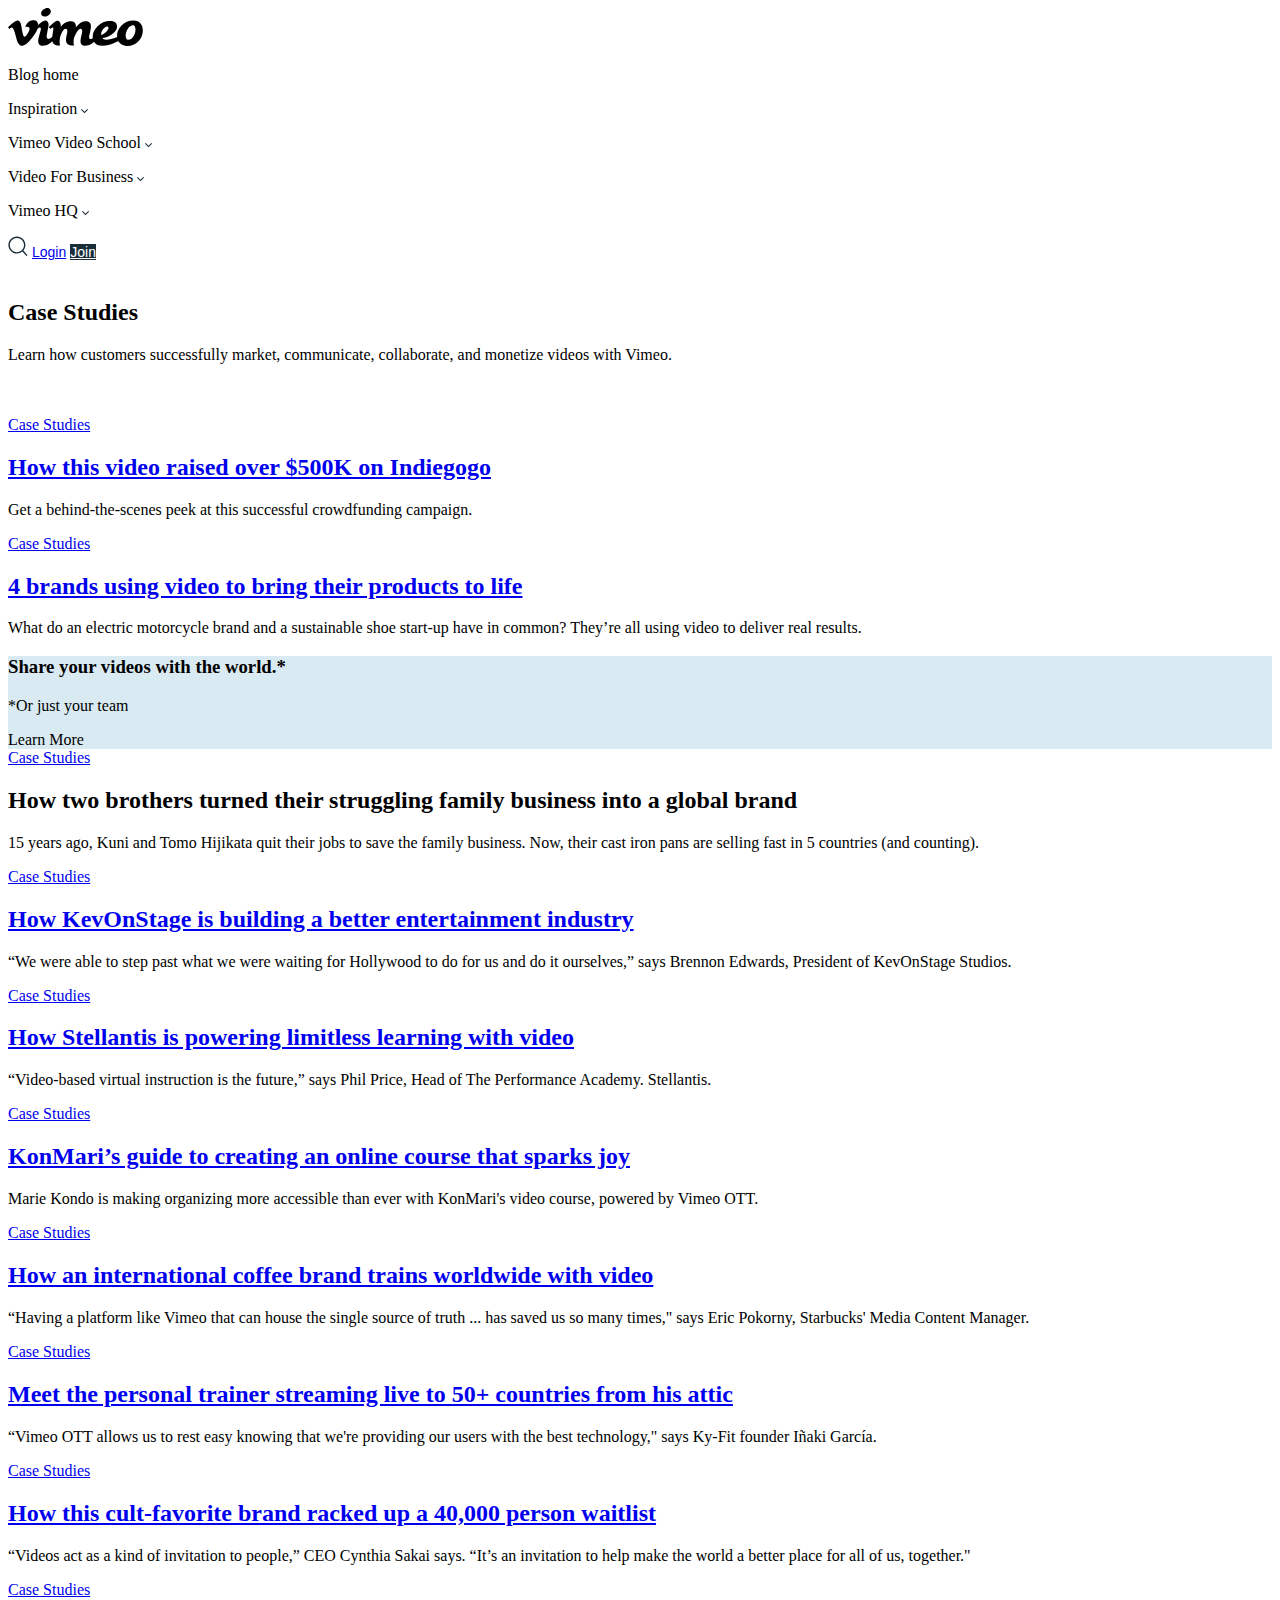
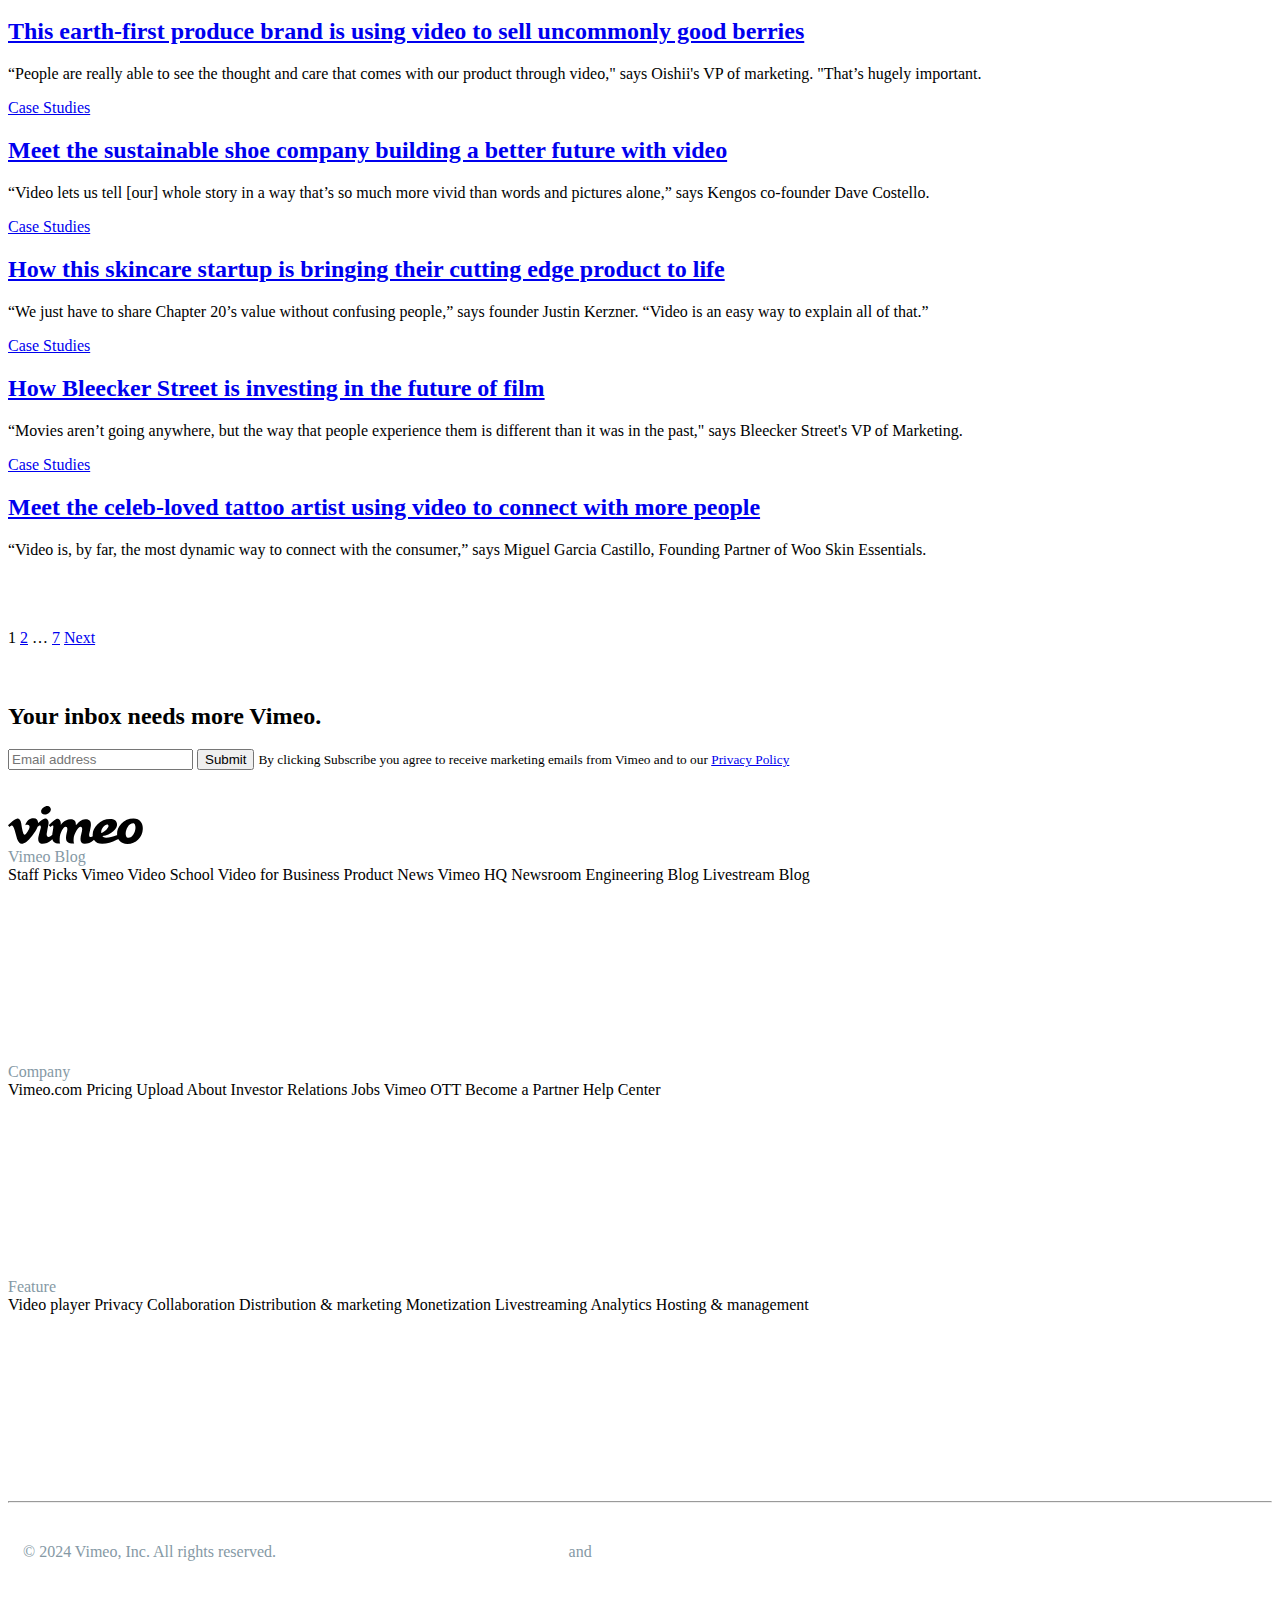
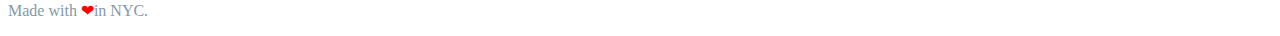
==== Aniket/Anitket.html @ 044cdc66 "Aniket Setuo" ====
<!DOCTYPE html>
<html lang="en">
<head>
    <meta charset="UTF-8">
    <meta name="viewport" content="width=device-width, initial-scale=1.0">
    <title>Vimeo customer-stories</title>
    <link rel="stylesheet" href="style.css">
</head>
<body>
    <header>
        <div class="vimeo-wordmark">
            <svg  fill="none" xmlns="http://www.w3.org/2000/svg" height="38" viewBox="0 0 110 31">
                <path fill-rule="evenodd" clip-rule="evenodd" d="M89.05 23.77c-.025-.221-.043-.446-.055-.675-.186-3.105.955-5.957 3.426-8.556 2.65-2.888 5.982-4.332 9.998-4.332 2.576 0 4.528.85 5.855 2.546 1.253 1.553 1.823 3.556 1.713 6.01-.149 3.32-1.4 6.191-3.757 8.61C103.873 29.79 100.944 31 97.446 31c-2.909 0-5.119-.92-6.629-2.762-.3403-.4227-.635-.8803-.879-1.365-.395.241-.81.482-1.245.723-3.904 2.203-7.864 3.303-11.878 3.303-2.983 0-5.12-.977-6.409-2.927-.0941-.1369-.1835-.277-.268-.42-.039.034-.078.069-.118.102-2.468 2.096-4.935 3.143-7.401 3.143-2.396 0-3.555-1.3-3.481-3.902.035-1.157.266-2.546.689-4.172.423-1.626.654-2.891.691-3.794.037-1.373-.387-2.06-1.275-2.06-.96 0-2.105 1.121-3.436 3.362-1.404 2.35-2.163 4.628-2.273 6.832-.074 1.557.08 2.75.465 3.58-2.57.073-4.37-.343-5.397-1.247-.92-.795-1.342-2.114-1.267-3.958.035-1.157.216-2.314.542-3.471.325-1.157.505-2.187.543-3.092.074-1.338-.425-2.007-1.494-2.007-.923 0-1.92 1.032-2.988 3.092-1.069 2.06-1.66 4.213-1.77 6.454-.074 2.025.059 3.434.396 4.23-2.528.072-4.323-.45-5.386-1.57-.485-.515-.825-1.178-1.02-1.99-.206.193-.419.383-.636.57-2.469 2.096-4.936 3.143-7.403 3.143-1.142 0-2.017-.361-2.624-1.084-.607-.722-.893-1.66-.856-2.818.036-1.191.413-3.034 1.132-5.528.718-2.492 1.078-3.83 1.078-4.01 0-.939-.333-1.41-.994-1.41-.209 0-.777.338-1.705 1.01-.7 2.055-2.226 4.567-4.577 7.538-3.345 4.269-6.175 6.404-8.49 6.404-1.434 0-2.648-1.3-3.639-3.9l-1.986-7.151c-.736-2.6-1.525-3.9-2.37-3.9-.184 0-.828.38-1.93 1.138L0 15.62c1.2047-1.0388 2.40141-2.0868 3.59-3.144 1.62-1.374 2.835-2.097 3.646-2.17 1.914-.18 3.093 1.105 3.535 3.856.478 2.968.809 4.815.995 5.537.552 2.463 1.159 3.693 1.823 3.693.514 0 1.288-.799 2.32-2.396 1.03-1.598 1.581-2.813 1.656-3.648.147-1.38-.405-2.07-1.657-2.07-.589 0-1.196.133-1.82.396 1.208-3.89 3.519-5.778 6.928-5.67 2.277.065 3.47 1.377 3.578 3.936l1.646-1.464c1.584-1.374 2.762-2.097 3.538-2.17 1.214-.107 2.106.243 2.678 1.054.57.811.781 1.864.636 3.16-.48 2.198-.996 4.99-1.548 8.374-.037 1.55.534 2.324 1.713 2.324.514 0 1.435-.534 2.762-1.606l.048-.039c.085-.755.221-1.652.41-2.691.303-1.677.472-2.983.508-3.921.072-.648-.094-.973-.497-.973-.222 0-.848.366-1.88 1.096l-1.325-1.464c.184-.143 1.343-1.192 3.48-3.144 1.547-1.409 2.596-2.132 3.148-2.168.958-.073 1.732.315 2.32 1.165.59.85.885 1.835.885 2.955 0 .362-.037.705-.11 1.03.5359-.8134 1.1874-1.5444 1.934-2.17 1.694-1.445 3.591-2.26 5.69-2.44 1.805-.144 3.093.271 3.868 1.247.625.796.918 1.936.883 3.417.258-.215.534-.451.83-.705.846-.976 1.674-1.753 2.485-2.331 1.362-.976 2.781-1.518 4.253-1.628 1.768-.144 3.038.27 3.812 1.243.662.792.957 1.927.885 3.402-.038 1.01-.286 2.477-.746 4.404-.462 1.928-.691 3.034-.691 3.322-.037.758.037 1.28.221 1.568.184.288.625.43 1.325.43.315 0 .78-.199 1.398-.598-.0588-.4709-.0829-.9455-.072-1.42.035-2.928 1.362-5.71 3.978-8.35 2.872-2.891 6.26-4.338 10.164-4.338 3.61 0 5.524 1.443 5.746 4.328.147 1.838-.885 3.732-3.094 5.68-2.358 2.128-5.324 3.48-8.895 4.057.662.901 1.656 1.352 2.983 1.352 2.651 0 5.543-.661 8.675-1.986l.412-.174v.002Zm14.944-5.788c.037-.995-.1-1.908-.41-2.737-.311-.83-.759-1.245-1.34-1.245-1.862 0-3.394 1.015-4.596 3.042-1.024 1.66-1.571 3.429-1.643 5.308-.037.923.128 1.734.492 2.434.4.811.966 1.216 1.697 1.216 1.64 0 3.047-.976 4.214-2.93.985-1.623 1.513-3.318 1.586-5.088ZM81.998 16.41c.034-.939-.347-1.41-1.145-1.41-1.042 0-2.099.723-3.174 2.168-1.075 1.446-1.63 2.83-1.664 4.152-.02 0-.02.227 0 .68 1.6731-.6089 3.1854-1.5911 4.422-2.872 1.005-1.114 1.526-2.021 1.561-2.718ZM34.997 2.822c-.038.941-.5 1.845-1.389 2.71C32.61 6.512 31.425 7 30.056 7c-2.108 0-3.126-.94-3.052-2.822.036-.978.6-1.92 1.691-2.823C29.787.453 31 0 32.332 0c.777 0 1.424.312 1.943.932.517.622.757 1.251.722 1.89Z" fill="#000"></path>
            </svg>
        
        </div>
        <div class="logo-content">
            <p>Blog home</p>
            <p>Inspiration 
                <svg width="7" height="6" viewBox="0 0 7 6" xmlns="http://www.w3.org/2000/svg">
                <path d="M3.5 3.757L6.328.928l.708.708L3.5 5.17-.036 1.636.672.928z" fill="#1A2E3A" fill-rule="nonzero"></path>
            </svg>
            </p>
            <p>Vimeo Video School 
                <svg width="7" height="6" viewBox="0 0 7 6" xmlns="http://www.w3.org/2000/svg">
                    <path d="M3.5 3.757L6.328.928l.708.708L3.5 5.17-.036 1.636.672.928z" fill="#1A2E3A" fill-rule="nonzero"></path>
                </svg>
            </p>
            <p>Video For Business
                <svg width="7" height="6" viewBox="0 0 7 6" xmlns="http://www.w3.org/2000/svg">
                    <path d="M3.5 3.757L6.328.928l.708.708L3.5 5.17-.036 1.636.672.928z" fill="#1A2E3A" fill-rule="nonzero"></path>
                </svg>
            </p>
            <p>Vimeo HQ 
                <svg width="7" height="6" viewBox="0 0 7 6" xmlns="http://www.w3.org/2000/svg">
                    <path d="M3.5 3.757L6.328.928l.708.708L3.5 5.17-.036 1.636.672.928z" fill="#1A2E3A" fill-rule="nonzero"></path>
                </svg>
            </p>
        </div>
        <div class="login-contetnt">
                <svg data-js-search-open="" width="20" height="21" vi="" ewbox="0 0 20 21" xmlns="http://www.w3.org/2000/svg">
                <path d="M15.415 14.57l4.073 4.564-1.07.972-4.026-4.51a8.437 8.437 0 0 1-5.472 2.015C4.225 17.61.4 13.752.4 9.016.4 4.279 4.225.42 8.92.42c4.695 0 8.52 3.858 8.52 8.595a8.6 8.6 0 0 1-2.025 5.555zM8.92 16.159c3.9 0 7.08-3.208 7.08-7.142s-3.18-7.142-7.08-7.142-7.08 3.208-7.08 7.142 3.18 7.142 7.08 7.142z" fill="#1A2E3A" fill-rule="evenodd"></path>
              </svg>
            
            <a class="nav-button"  style="font-size: 14px;font-family: helvetica neue , helvetica,Arial, Helvetica, sans-serif;" data-label="login" href="https://vimeo.com/log_in">Login</a>
            <a class="nav-button" style="background-color: #1a2e3a; color:#ffffff;font-size: 14px;font-family: helvetica neue , helvetica,Arial, Helvetica, sans-serif; " data-label="join" href="https://vimeo.com/join">Join</a>
        </div>
    </header>
     <br>

    <Main class="title">
        <div class="page-title">
         <h2>
            Case Studies
         </h2>
         </div>
         <div class="page-content">
            <p>
                Learn how customers successfully market, communicate, collaborate, and monetize videos with Vimeo.
            </p>
         </div>
     </Main>
     <br>
     <br>

     <section class="main-content">
        <div class="post-grid grid-3-up ">
            <div class="col">
                <div class="story-card">
                        <div class="story-card__media media-wrap">
                <div class="responsive-embed lazyloaded" data-src="https://vimeo.com/blog/wp-content/uploads/2023/10/indiegogo.jpg" style="background-image: url(1.jpg);"">
            
                </div>
            </div>

            <div class="story-card__body">
                <a class="story-card__cat" href="https://vimeo.com/blog/category/case-study/">Case Studies</a>
    
                <a class="story-card__link" href="https://vimeo.com/blog/post/how-this-video-raised-over-500k-on-indiegogo/">
                     <h2 class="story-card__title">
                 <span>How this video raised over $500K on Indiegogo</span>
                     </h2>
                </a>
                <p class="story-card__excerpt">Get a behind-the-scenes peek at this successful crowdfunding campaign.</p>
                </div>
            </div>                                                                   
          </div>
            <div class="col">
                <div class="story-card">
                        <div class="story-card__media media-wrap">
                            <div class="responsive-embed lazyloaded" data-src="https://vimeo.com/blog/wp-content/uploads/2023/10/indiegogo.jpg" style="background-image: url(2.png);"">
            
                            </div>
                </div>
            </div>
            <div class="story-card__body">
                <a class="story-card__cat" href="https://vimeo.com/blog/category/case-study/">Case Studies</a>
                <a class="story-card__link" href="https://vimeo.com/blog/post/video-power-in-action-series/">
                    <h2 class="story-card__title">
                        <span>4 brands using video to bring their products to life</span>
                    </h2>
                </a>
                <p class="story-card__excerpt">What do an electric motorcycle brand and a sustainable shoe start-up have in common? They’re all using video to deliver real results.</p>
                </div>
            </div>
            
            <div class="upsell">
                
                <div class="upsell__inner">
                    <div class="upsell__content" style="background-color: #d9eaf2;">
                         <h3 class="upsell__content-title">Share your videos with the world.*</h3>
                           <p class="upsell__content-copy">*Or just your team</p>
                           <span class="upsell__content-cta-link" href="https://vimeo.com/upgrade" data-upsell-product="default-product" data-upsell-post-id="deafult-upsell">Learn More</span>
                    </div>
                </div>
            </div>
            

            
            <div class="col">
                <div class="story-card">
                        <div class="story-card__media media-wrap">
                            <div class="responsive-embed lazyloaded" data-src="https://vimeo.com/blog/wp-content/uploads/2023/10/indiegogo.jpg" style="background-image: url(3.png);"">
            
                            </div>
            </div>

            <div class="story-card__body">
                <a class="story-card__cat" href="https://vimeo.com/blog/category/case-study/">Case Studies</a>
                    <h2 class="story-card__title">
                        <span>How two brothers turned their struggling family business into a global brand</span>
                    </h2>
                </a>
                <p class="story-card__excerpt">15 years ago, Kuni and Tomo Hijikata quit their jobs to save the family business. Now, their cast iron pans are selling fast in 5 countries (and counting).</p>
                </div>
            </div>                                                                   
          </div>



          <div class="col">
            <div class="story-card">
                    <div class="story-card__media media-wrap">
                        <div class="responsive-embed lazyloaded" data-src="https://vimeo.com/blog/wp-content/uploads/2023/10/indiegogo.jpg" style="background-image: url(4.png);"">
            
                        </div>
        </div>

        <div class="story-card__body">
            <a class="story-card__cat" href="https://vimeo.com/blog/category/case-study/">Case Studies</a>

            <a class="story-card__link" href="https://vimeo.com/blog/post/how-this-video-raised-over-500k-on-indiegogo/">
                 <h2 class="story-card__title">
             <span>How KevOnStage is building a better entertainment industry</span>
                 </h2>
            </a>
            <p class="story-card__excerpt">“We were able to step past what we were waiting for Hollywood to do for us and do it ourselves,” says Brennon Edwards, President of KevOnStage Studios.</p>
            </div>
        </div>                                                                   
      </div>
      <div class="col">
        <div class="story-card">
                <div class="story-card__media media-wrap">
                    <div class="responsive-embed lazyloaded" data-src="https://vimeo.com/blog/wp-content/uploads/2023/10/indiegogo.jpg" style="background-image: url(5.png);"">
            
                    </div>
    </div>

    <div class="story-card__body">
        <a class="story-card__cat" href="https://vimeo.com/blog/category/case-study/">Case Studies</a>

        <a class="story-card__link" href="https://vimeo.com/blog/post/how-this-video-raised-over-500k-on-indiegogo/">
             <h2 class="story-card__title">
         <span>How Stellantis is powering limitless learning with video</span>
             </h2>
        </a>
        <p class="story-card__excerpt">“Video-based virtual instruction is the future,” says Phil Price, Head of The Performance Academy. Stellantis.</p>
        </div>
    </div>                                                                   
  </div>
  <div class="col">
    <div class="story-card">
            <div class="story-card__media media-wrap">
                <div class="responsive-embed lazyloaded" data-src="https://vimeo.com/blog/wp-content/uploads/2023/10/indiegogo.jpg" style="background-image: url(6.png);"">
            
                </div>
</div>

<div class="story-card__body">
    <a class="story-card__cat" href="https://vimeo.com/blog/category/case-study/">Case Studies</a>

    <a class="story-card__link" href="https://vimeo.com/blog/post/how-this-video-raised-over-500k-on-indiegogo/">
         <h2 class="story-card__title">
     <span>KonMari’s guide to creating an online course that sparks joy</span>
         </h2>
    </a>
    <p class="story-card__excerpt">Marie Kondo is making organizing more accessible than ever with KonMari's video course, powered by Vimeo OTT.</p>
    </div>
</div>                                                                   
</div>



<div class="col">
    <div class="story-card">
            <div class="story-card__media media-wrap">
                <div class="responsive-embed lazyloaded" data-src="https://vimeo.com/blog/wp-content/uploads/2023/10/indiegogo.jpg" style="background-image: url(7.png);"">
            
                </div>
</div>

<div class="story-card__body">
    <a class="story-card__cat" href="https://vimeo.com/blog/category/case-study/">Case Studies</a>

    <a class="story-card__link" href="https://vimeo.com/blog/post/how-this-video-raised-over-500k-on-indiegogo/">
         <h2 class="story-card__title">
     <span>How an international coffee brand trains worldwide with video</span>
         </h2>
    </a>
    <p class="story-card__excerpt">“Having a platform like Vimeo that can house the single source of truth ... has saved us so many times," says Eric Pokorny, Starbucks' Media Content Manager.</p>
    </div>
</div>                                                                   
</div>
<div class="col">
    <div class="story-card">
            <div class="story-card__media media-wrap">
                <div class="responsive-embed lazyloaded" data-src="https://vimeo.com/blog/wp-content/uploads/2023/10/indiegogo.jpg" style="background-image: url(8.jpeg);"">
            
                </div>
</div>

<div class="story-card__body">
    <a class="story-card__cat" href="https://vimeo.com/blog/category/case-study/">Case Studies</a>

    <a class="story-card__link" href="https://vimeo.com/blog/post/how-this-video-raised-over-500k-on-indiegogo/">
         <h2 class="story-card__title">
     <span>​​Meet the personal trainer streaming live to 50+ countries from his attic</span>
         </h2>
    </a>
    <p class="story-card__excerpt">
“Vimeo OTT allows us to rest easy knowing that we're providing our users with the best technology," says Ky-Fit founder Iñaki García.</p>
    </div>
</div>                                                                   
</div>


<div class="col">
    <div class="story-card">
            <div class="story-card__media media-wrap">
                <div class="responsive-embed lazyloaded" data-src="https://vimeo.com/blog/wp-content/uploads/2023/10/indiegogo.jpg" style="background-image: url(9.png);"">
            
                </div>
</div>

<div class="story-card__body">
    <a class="story-card__cat" href="https://vimeo.com/blog/category/case-study/">Case Studies</a>

    <a class="story-card__link" href="https://vimeo.com/blog/post/how-this-video-raised-over-500k-on-indiegogo/">
         <h2 class="story-card__title">
     <span>How this cult-favorite brand racked up a 40,000 person waitlist</span>
         </h2>
    </a>
    <p class="story-card__excerpt">“Videos act as a kind of invitation to people,” CEO Cynthia Sakai says. “It’s an invitation to help make the world a better place for all of us, together."</p>
    </div>
</div>                                                                   
</div> 
<div class="col">
    <div class="story-card">
            <div class="story-card__media media-wrap">
                <div class="responsive-embed lazyloaded" data-src="https://vimeo.com/blog/wp-content/uploads/2023/10/indiegogo.jpg" style="background-image: url(10.png);"">
            
                </div>
</div>

<div class="story-card__body">
    <a class="story-card__cat" href="https://vimeo.com/blog/category/case-study/">Case Studies</a>

    <a class="story-card__link" href="https://vimeo.com/blog/post/how-this-video-raised-over-500k-on-indiegogo/">
         <h2 class="story-card__title">
     <span>
        This earth-first produce brand is using video to sell uncommonly good berries</span>
         </h2>
    </a>
    <p class="story-card__excerpt"> 
        “People are really able to see the thought and care that comes with our product through video," says Oishii's VP of marketing. "That’s hugely important.</p>
    </div>
</div>                                                                   
</div>
<div class="col">
    <div class="story-card">
            <div class="story-card__media media-wrap">
                <div class="responsive-embed lazyloaded" data-src="https://vimeo.com/blog/wp-content/uploads/2023/10/indiegogo.jpg" style="background-image: url(11.png);"">
            
                </div>
</div>

<div class="story-card__body">
    <a class="story-card__cat" href="https://vimeo.com/blog/category/case-study/">Case Studies</a>

    <a class="story-card__link" href="https://vimeo.com/blog/post/how-this-video-raised-over-500k-on-indiegogo/">
         <h2 class="story-card__title">
     <span>Meet the sustainable shoe company building a better future with video</span>
         </h2>
    </a>
    <p class="story-card__excerpt">“Video lets us tell [our] whole story in a way that’s so much more vivid than words and pictures alone,” says Kengos co-founder Dave Costello.</p>
    </div>
</div>                                                                   
</div>  


<div class="col">
    <div class="story-card">
            <div class="story-card__media media-wrap">
                <div class="responsive-embed lazyloaded" data-src="https://vimeo.com/blog/wp-content/uploads/2023/10/indiegogo.jpg" style="background-image: url(12.png);"">
            
                </div>
</div>
<div class="story-card__body">
    <a class="story-card__cat" href="https://vimeo.com/blog/category/case-study/">Case Studies</a>

    <a class="story-card__link" href="https://vimeo.com/blog/post/how-this-video-raised-over-500k-on-indiegogo/">
         <h2 class="story-card__title">
     <span>How this skincare startup is bringing their cutting edge product to life</span>
         </h2>
    </a>
    <p class="story-card__excerpt">“We just have to share Chapter 20’s value without confusing people,” says founder Justin Kerzner. “Video is an easy way to explain all of that.”</p>
    </div>
</div>                                                                   
</div>
<div class="col">
    <div class="story-card">
            <div class="story-card__media media-wrap">
                <div class="responsive-embed lazyloaded" data-src="https://vimeo.com/blog/wp-content/uploads/2023/10/indiegogo.jpg" style="background-image: url(13.png);"">
            
                </div>
</div>

<div class="story-card__body">
    <a class="story-card__cat" href="https://vimeo.com/blog/category/case-study/">Case Studies</a>

    <a class="story-card__link" href="https://vimeo.com/blog/post/how-this-video-raised-over-500k-on-indiegogo/">
         <h2 class="story-card__title">
     <span>How Bleecker Street is investing in the future of film</span>
         </h2>
    </a>
    <p class="story-card__excerpt">“Movies aren’t going anywhere, but the way that people experience them is different than it was in the past," says Bleecker Street's VP of Marketing.</p>
    </div>
</div>                                                                   
</div>
<div class="col">
    <div class="story-card">
            <div class="story-card__media media-wrap">
                <div class="responsive-embed lazyloaded" data-src="https://vimeo.com/blog/wp-content/uploads/2023/10/indiegogo.jpg" style="background-image: url(14.png);"">
            
                </div>
</div>

<div class="story-card__body">
    <a class="story-card__cat" href="https://vimeo.com/blog/category/case-study/">Case Studies</a>

    <a class="story-card__link" href="https://vimeo.com/blog/post/how-this-video-raised-over-500k-on-indiegogo/">
         <h2 class="story-card__title">
     <span>
        Meet the celeb-loved tattoo artist using video to connect with more people
        </span>
         </h2>
    </a>
    <p class="story-card__excerpt">
        “Video is, by far, the most dynamic way to connect with the consumer,” says Miguel Garcia Castillo, Founding Partner of Woo Skin Essentials.</p>
    </div>
</div> 


                                                                 
          </div> 
     </section>
     <br><br><br>
     <div class="pagination">
        <span aria-current="page" class="page-numbers current">1</span>
             <a class="page-numbers" href="https://vimeo.com/blog/category/case-study/page/2/">2</a>
        <span class="page-numbers dots">…</span>
              <a class="page-numbers" href="https://vimeo.com/blog/category/case-study/page/7/">7</a>
         <a class="next page-numbers" href="https://vimeo.com/blog/category/case-study/page/2/">Next</a>
    </div>
    <br><br> 

    <div class="newsletter-callout" id="newsletter">
        <div class="newsletter-callout__inner">
            <h2 class="newsletter-callout__title">Your inbox needs more Vimeo. </h2>
                    <form class="email-form should-fade" action="https://cl.s6.exct.net/DEManager.aspx" name="subscribeForm" method="post">
                
                <label for="newsletter-email-address" class="screen-reader-text"></label>
                <input id="newsletter-email-address" type="email" name="email_address" class="form-control" required="" placeholder="Email address" fdprocessedid="izeefc">
                <input type="submit" value="Submit" class="form-button button" fdprocessedid="o4j5uf">
                <small class="privay-message">By clicking Subscribe you agree to receive marketing emails from Vimeo and to our <a href="https://vimeo.com/privacy">Privacy Policy</a></small>
            </form>
        </div>
    </div>
    <br>
    <br>
    <footer>
        <div class="vimeo-wordmark1">
            <svg  fill="none" xmlns="http://www.w3.org/2000/svg" height="38" viewBox="0 0 110 31">
                <path fill-rule="evenodd" clip-rule="evenodd" d="M89.05 23.77c-.025-.221-.043-.446-.055-.675-.186-3.105.955-5.957 3.426-8.556 2.65-2.888 5.982-4.332 9.998-4.332 2.576 0 4.528.85 5.855 2.546 1.253 1.553 1.823 3.556 1.713 6.01-.149 3.32-1.4 6.191-3.757 8.61C103.873 29.79 100.944 31 97.446 31c-2.909 0-5.119-.92-6.629-2.762-.3403-.4227-.635-.8803-.879-1.365-.395.241-.81.482-1.245.723-3.904 2.203-7.864 3.303-11.878 3.303-2.983 0-5.12-.977-6.409-2.927-.0941-.1369-.1835-.277-.268-.42-.039.034-.078.069-.118.102-2.468 2.096-4.935 3.143-7.401 3.143-2.396 0-3.555-1.3-3.481-3.902.035-1.157.266-2.546.689-4.172.423-1.626.654-2.891.691-3.794.037-1.373-.387-2.06-1.275-2.06-.96 0-2.105 1.121-3.436 3.362-1.404 2.35-2.163 4.628-2.273 6.832-.074 1.557.08 2.75.465 3.58-2.57.073-4.37-.343-5.397-1.247-.92-.795-1.342-2.114-1.267-3.958.035-1.157.216-2.314.542-3.471.325-1.157.505-2.187.543-3.092.074-1.338-.425-2.007-1.494-2.007-.923 0-1.92 1.032-2.988 3.092-1.069 2.06-1.66 4.213-1.77 6.454-.074 2.025.059 3.434.396 4.23-2.528.072-4.323-.45-5.386-1.57-.485-.515-.825-1.178-1.02-1.99-.206.193-.419.383-.636.57-2.469 2.096-4.936 3.143-7.403 3.143-1.142 0-2.017-.361-2.624-1.084-.607-.722-.893-1.66-.856-2.818.036-1.191.413-3.034 1.132-5.528.718-2.492 1.078-3.83 1.078-4.01 0-.939-.333-1.41-.994-1.41-.209 0-.777.338-1.705 1.01-.7 2.055-2.226 4.567-4.577 7.538-3.345 4.269-6.175 6.404-8.49 6.404-1.434 0-2.648-1.3-3.639-3.9l-1.986-7.151c-.736-2.6-1.525-3.9-2.37-3.9-.184 0-.828.38-1.93 1.138L0 15.62c1.2047-1.0388 2.40141-2.0868 3.59-3.144 1.62-1.374 2.835-2.097 3.646-2.17 1.914-.18 3.093 1.105 3.535 3.856.478 2.968.809 4.815.995 5.537.552 2.463 1.159 3.693 1.823 3.693.514 0 1.288-.799 2.32-2.396 1.03-1.598 1.581-2.813 1.656-3.648.147-1.38-.405-2.07-1.657-2.07-.589 0-1.196.133-1.82.396 1.208-3.89 3.519-5.778 6.928-5.67 2.277.065 3.47 1.377 3.578 3.936l1.646-1.464c1.584-1.374 2.762-2.097 3.538-2.17 1.214-.107 2.106.243 2.678 1.054.57.811.781 1.864.636 3.16-.48 2.198-.996 4.99-1.548 8.374-.037 1.55.534 2.324 1.713 2.324.514 0 1.435-.534 2.762-1.606l.048-.039c.085-.755.221-1.652.41-2.691.303-1.677.472-2.983.508-3.921.072-.648-.094-.973-.497-.973-.222 0-.848.366-1.88 1.096l-1.325-1.464c.184-.143 1.343-1.192 3.48-3.144 1.547-1.409 2.596-2.132 3.148-2.168.958-.073 1.732.315 2.32 1.165.59.85.885 1.835.885 2.955 0 .362-.037.705-.11 1.03.5359-.8134 1.1874-1.5444 1.934-2.17 1.694-1.445 3.591-2.26 5.69-2.44 1.805-.144 3.093.271 3.868 1.247.625.796.918 1.936.883 3.417.258-.215.534-.451.83-.705.846-.976 1.674-1.753 2.485-2.331 1.362-.976 2.781-1.518 4.253-1.628 1.768-.144 3.038.27 3.812 1.243.662.792.957 1.927.885 3.402-.038 1.01-.286 2.477-.746 4.404-.462 1.928-.691 3.034-.691 3.322-.037.758.037 1.28.221 1.568.184.288.625.43 1.325.43.315 0 .78-.199 1.398-.598-.0588-.4709-.0829-.9455-.072-1.42.035-2.928 1.362-5.71 3.978-8.35 2.872-2.891 6.26-4.338 10.164-4.338 3.61 0 5.524 1.443 5.746 4.328.147 1.838-.885 3.732-3.094 5.68-2.358 2.128-5.324 3.48-8.895 4.057.662.901 1.656 1.352 2.983 1.352 2.651 0 5.543-.661 8.675-1.986l.412-.174v.002Zm14.944-5.788c.037-.995-.1-1.908-.41-2.737-.311-.83-.759-1.245-1.34-1.245-1.862 0-3.394 1.015-4.596 3.042-1.024 1.66-1.571 3.429-1.643 5.308-.037.923.128 1.734.492 2.434.4.811.966 1.216 1.697 1.216 1.64 0 3.047-.976 4.214-2.93.985-1.623 1.513-3.318 1.586-5.088ZM81.998 16.41c.034-.939-.347-1.41-1.145-1.41-1.042 0-2.099.723-3.174 2.168-1.075 1.446-1.63 2.83-1.664 4.152-.02 0-.02.227 0 .68 1.6731-.6089 3.1854-1.5911 4.422-2.872 1.005-1.114 1.526-2.021 1.561-2.718ZM34.997 2.822c-.038.941-.5 1.845-1.389 2.71C32.61 6.512 31.425 7 30.056 7c-2.108 0-3.126-.94-3.052-2.822.036-.978.6-1.92 1.691-2.823C29.787.453 31 0 32.332 0c.777 0 1.424.312 1.943.932.517.622.757 1.251.722 1.89Z" fill="#000"></path>
            </svg>
        
        </div>
        <div class="site-footer__nav-section">
            <div class="site-footer__section-title is-open" style="color: #8599A5;">Vimeo Blog</div>
                <nav class="footer-section-nav" style="height: 197px;">
                     <a title="Staff Picks" class="footer-section-nav__item">Staff Picks</a>
                        <a title="Vimeo Video School" class="footer-section-nav__item">Vimeo Video School</a>
                         <a title="Video for Business" class="footer-section-nav__item" >Video for Business</a>
                         <a title="Product News" class="footer-section-nav__item" >Product News</a>
                         <a title="Vimeo HQ" class="footer-section-nav__item">Vimeo HQ</a>
                         <a title="Newsroom" class="footer-section-nav__item" >Newsroom</a>
                         <a title="Engineering Blog" class="footer-section-nav__item">Engineering Blog</a>
                         <a title="Livestream Blog" class="footer-section-nav__item">Livestream Blog</a>
                </nav>
            </div>
            <div class="site-footer__nav-section">
                <div class="site-footer__section-title is-open" style="color: #8599A5;">Company</div>
                    <nav class="footer-section-nav" style="height: 197px;">
                         <a title="Staff Picks" class="footer-section-nav__item">Vimeo.com</a>
                            <a title="Vimeo Video School" class="footer-section-nav__item">Pricing</a>
                             <a title="Video for Business" class="footer-section-nav__item" >Upload
                            </a>
                             <a title="Product News" class="footer-section-nav__item" >About</a>
                             <a title="Vimeo HQ" class="footer-section-nav__item">
                                Investor Relations
                                </a>
                             
                             <a title="Engineering Blog" class="footer-section-nav__item">Jobs</a>
                             <a title="Livestream Blog" class="footer-section-nav__item">Vimeo OTT</a>
                             <a title="Livestream Blog" class="footer-section-nav__item">Become a Partner</a>
                             <a title="Livestream Blog" class="footer-section-nav__item">Help Center</a>
                    </nav>
                </div>
                <div class="site-footer__nav-section">
                    <div class="site-footer__section-title is-open" style="color: #8599A5;">Feature</div>
                        <nav class="footer-section-nav" style="height: 197px;">
                             <a title="Staff Picks" class="footer-section-nav__item">Video player</a>
                                
                                 <a title="Video for Business" class="footer-section-nav__item" >Privacy</a>
                                 <a title="Product News" class="footer-section-nav__item" >Collaboration</a>
                                 <a title="Vimeo HQ" class="footer-section-nav__item">Distribution & marketing</a>
                                 <a title="Newsroom" class="footer-section-nav__item" >Monetization</a>
                                 <a title="Engineering Blog" class="footer-section-nav__item">Livestreaming</a>
                                 <a title="Livestream Blog" class="footer-section-nav__item">Analytics</a>
                                 <a title="Livestream Blog" class="footer-section-nav__item">Hosting & management</a>
                        </nav>
                        
                    </div> 
    </footer>
    <hr>
    <div class="footer-corp">
       <p style="color: #ffffff; margin-top: 40px;margin-left: 15px;">
        <span style="color: #8599A5;">© 2024 Vimeo, Inc. All rights reserved.</span>
        Terms, Privacy, US State Privacy, Copyright <span style="color: #8599A5;">and</span> Cookies.</p>
        <p style="color: #8599A5; margin-top: 40px; margin-right: 15px;">Made with  <span style="color: red;">&#10084;</span>in NYC.</p>
    </div>
    

</body>
</html>
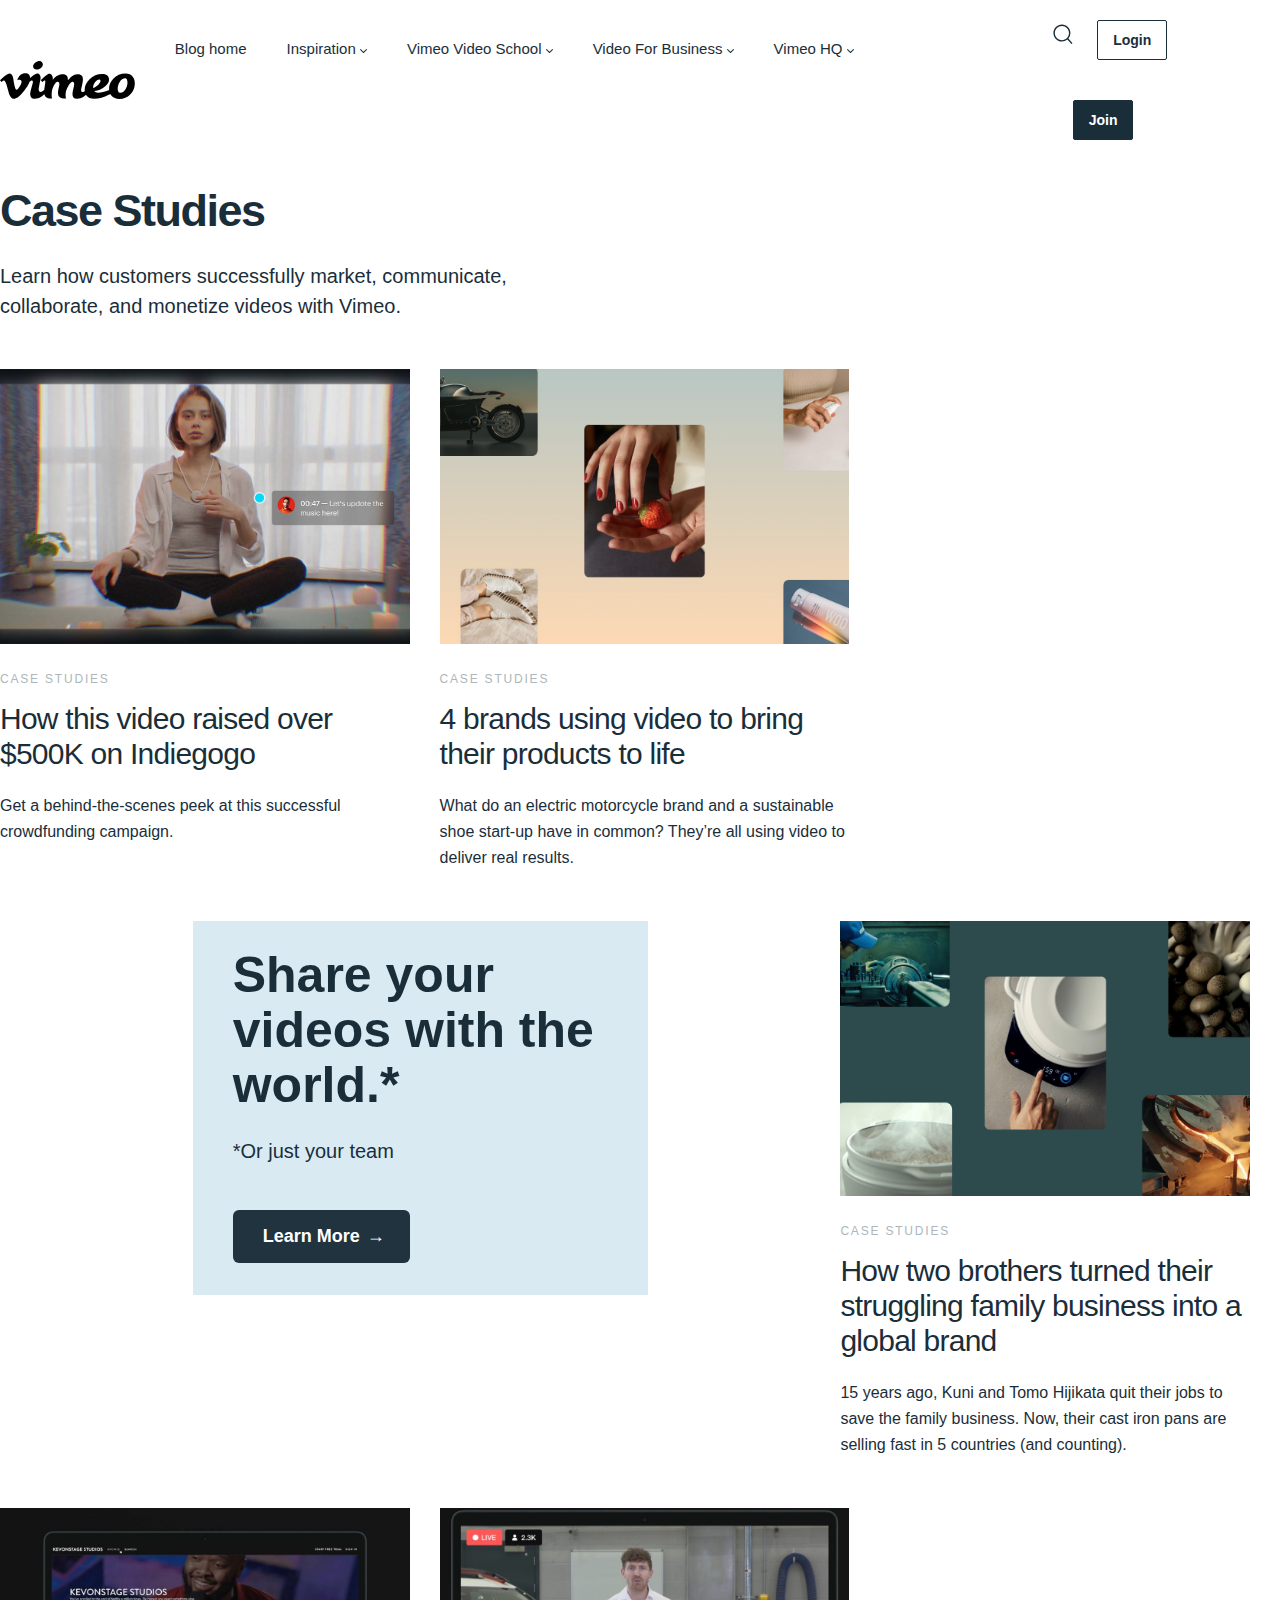
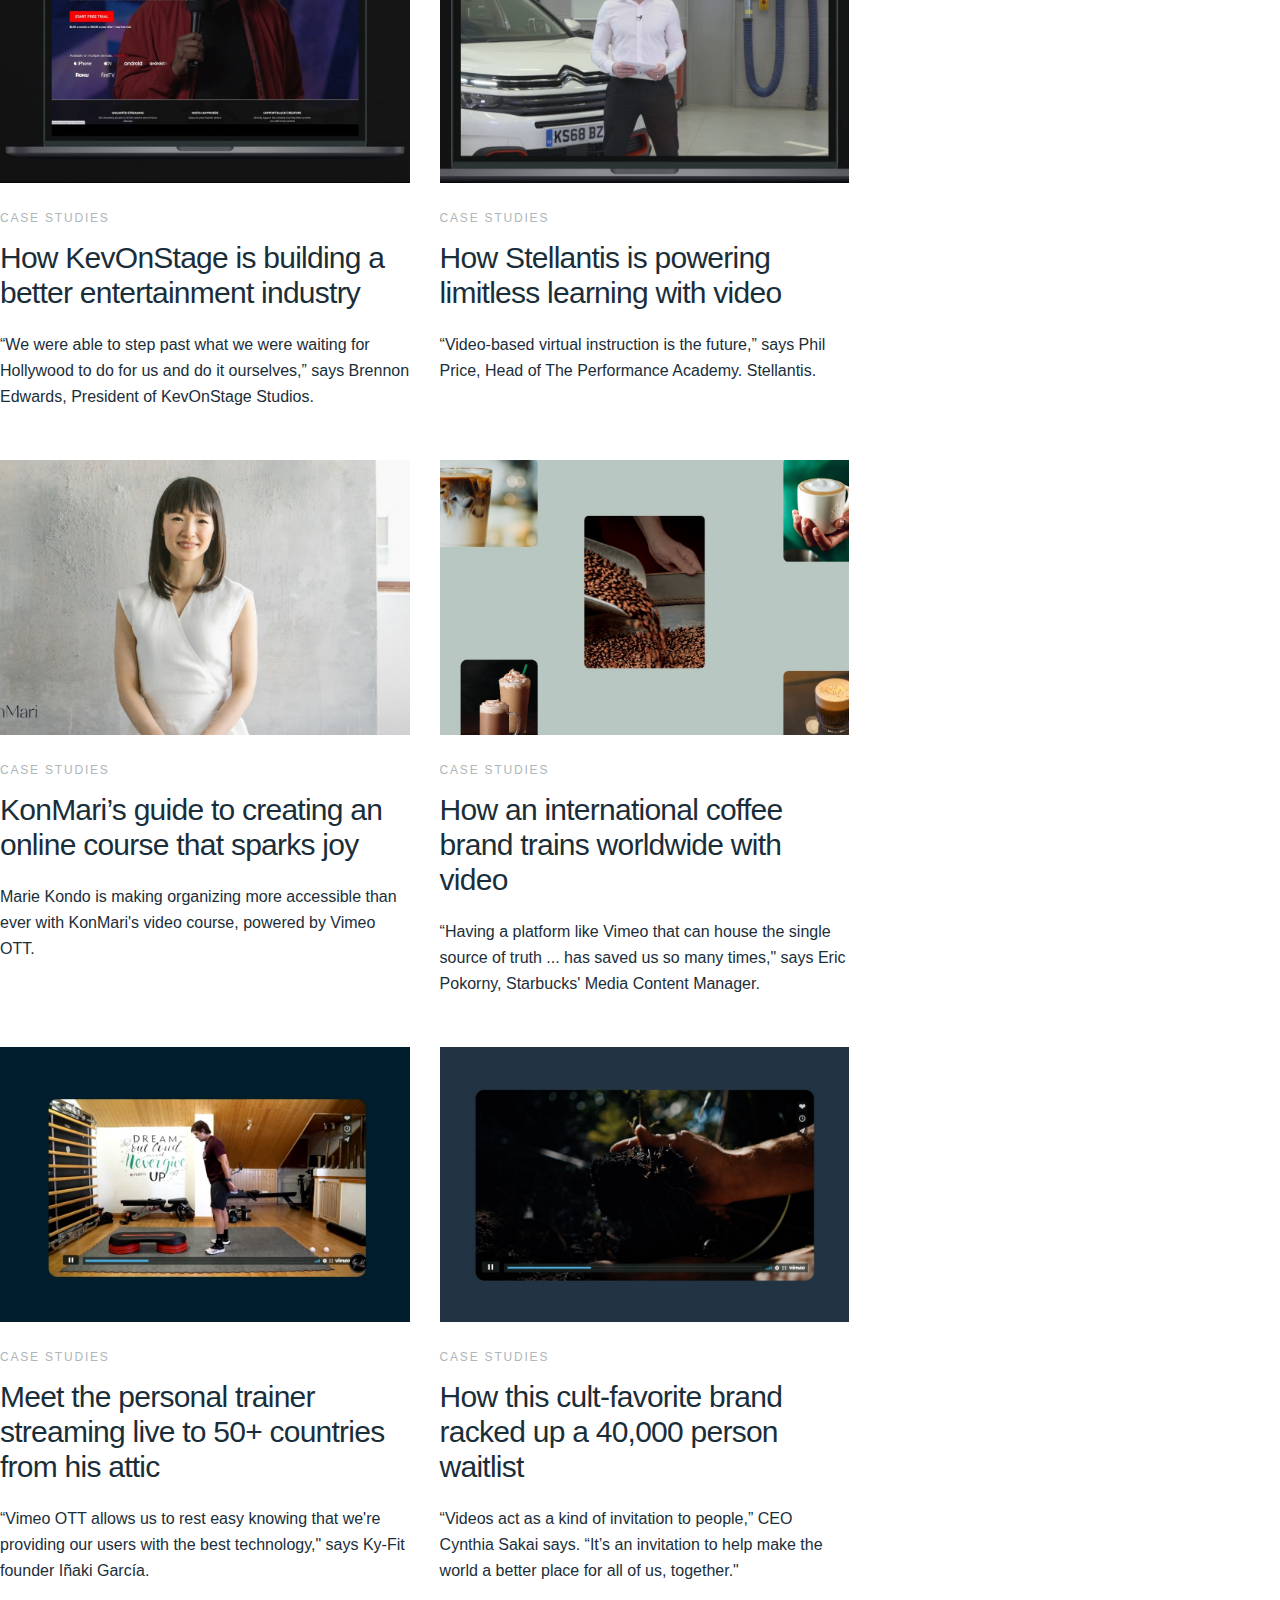
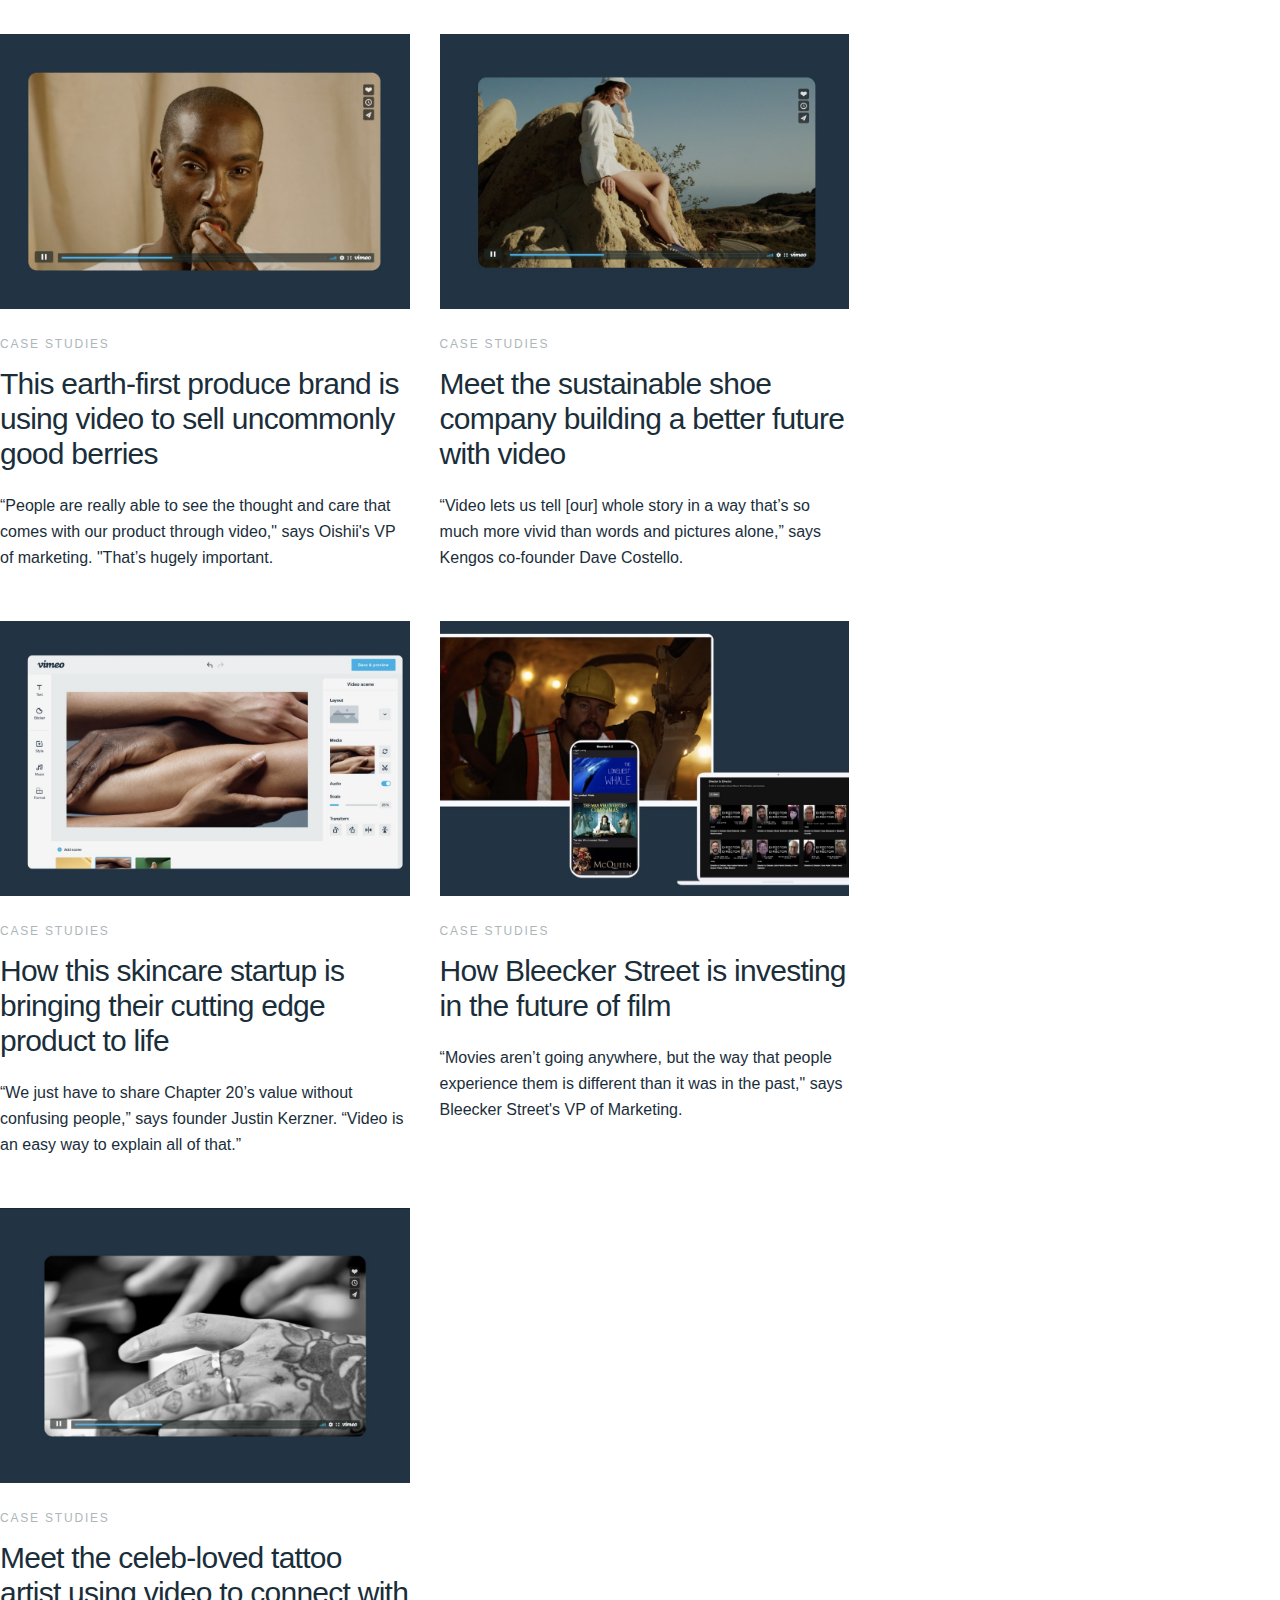
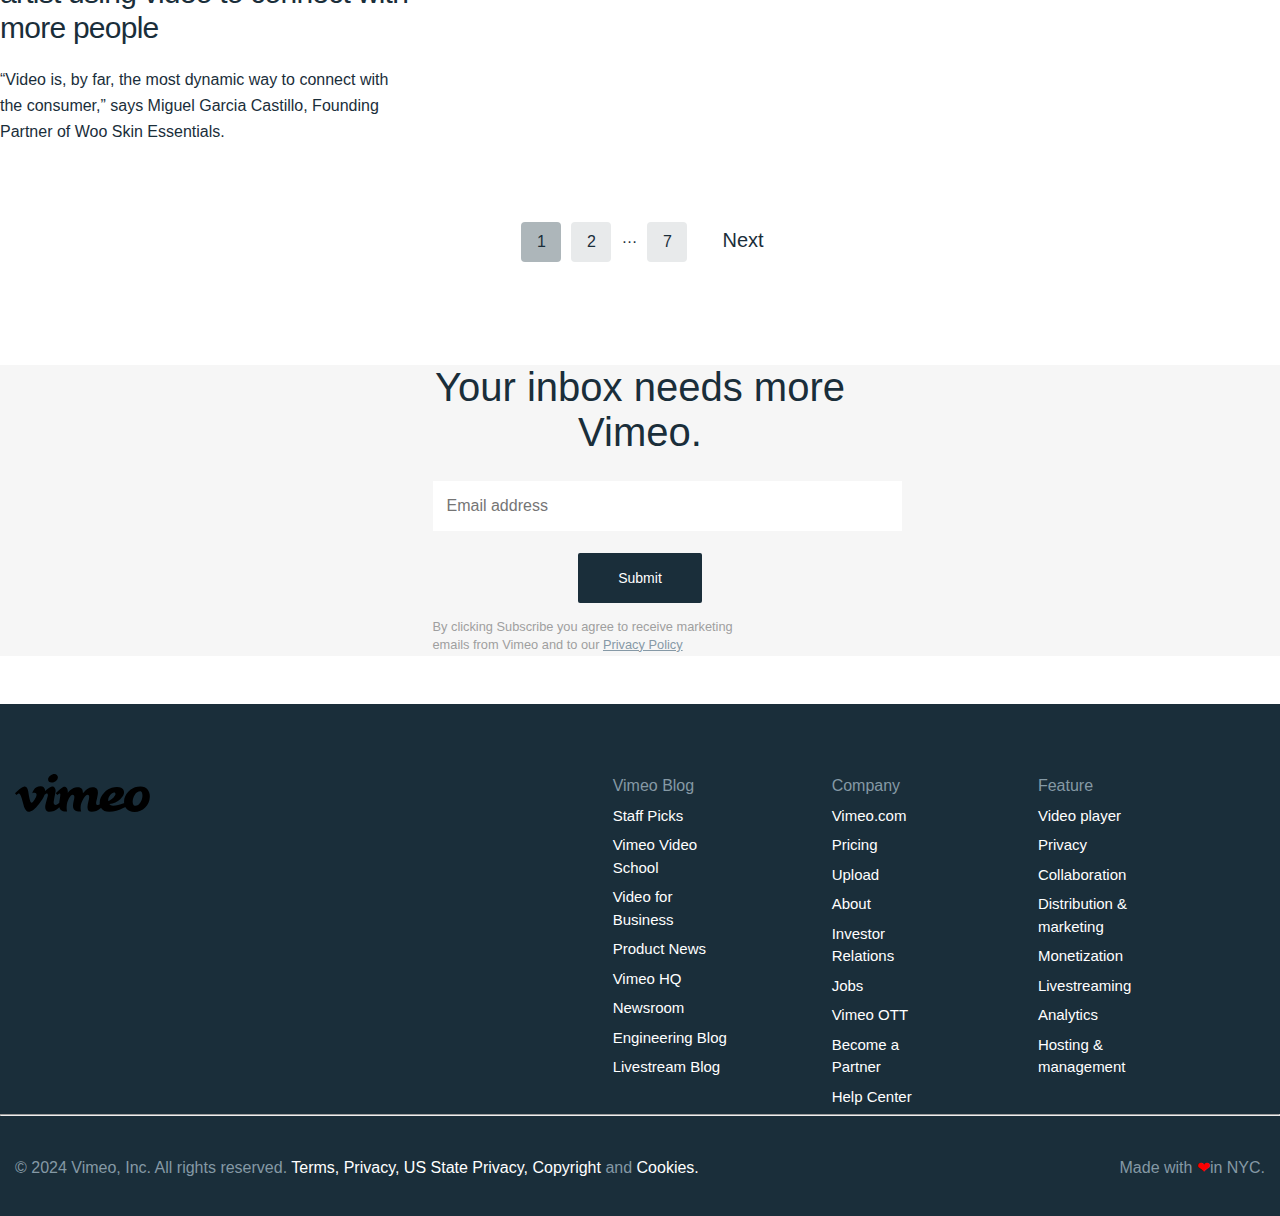
==== commit bf703fb9: "Aniket" ====
--- a/Aniket/Anitket.html
+++ b/Aniket/Anitket.html
@@ -4,7 +4,7 @@
     <meta charset="UTF-8">
     <meta name="viewport" content="width=device-width, initial-scale=1.0">
     <title>Vimeo customer-stories</title>
-    <link rel="stylesheet" href="style.css">
+    <link rel="stylesheet" href="AniketCss.css">
 </head>
 <body>
     <header>
@@ -68,7 +68,7 @@
             <div class="col">
                 <div class="story-card">
                         <div class="story-card__media media-wrap">
-                <div class="responsive-embed lazyloaded" data-src="https://vimeo.com/blog/wp-content/uploads/2023/10/indiegogo.jpg" style="background-image: url(1.jpg);"">
+                <div class="responsive-embed lazyloaded" data-src="https://vimeo.com/blog/wp-content/uploads/2023/10/indiegogo.jpg" style="background-image: url(image/1.jpg.jpg)";"">
             
                 </div>
             </div>
@@ -88,7 +88,7 @@
             <div class="col">
                 <div class="story-card">
                         <div class="story-card__media media-wrap">
-                            <div class="responsive-embed lazyloaded" data-src="https://vimeo.com/blog/wp-content/uploads/2023/10/indiegogo.jpg" style="background-image: url(2.png);"">
+                            <div class="responsive-embed lazyloaded" data-src="https://vimeo.com/blog/wp-content/uploads/2023/10/indiegogo.jpg" style="background-image: url(image/2.png.jpg);"">
             
                             </div>
                 </div>
@@ -120,7 +120,7 @@
             <div class="col">
                 <div class="story-card">
                         <div class="story-card__media media-wrap">
-                            <div class="responsive-embed lazyloaded" data-src="https://vimeo.com/blog/wp-content/uploads/2023/10/indiegogo.jpg" style="background-image: url(3.png);"">
+                            <div class="responsive-embed lazyloaded" data-src="https://vimeo.com/blog/wp-content/uploads/2023/10/indiegogo.jpg" style="background-image: url(image/3png.jpg);"">
             
                             </div>
             </div>
@@ -141,7 +141,7 @@
           <div class="col">
             <div class="story-card">
                     <div class="story-card__media media-wrap">
-                        <div class="responsive-embed lazyloaded" data-src="https://vimeo.com/blog/wp-content/uploads/2023/10/indiegogo.jpg" style="background-image: url(4.png);"">
+                        <div class="responsive-embed lazyloaded" data-src="https://vimeo.com/blog/wp-content/uploads/2023/10/indiegogo.jpg" style="background-image: url(image/4png.jpg);"">
             
                         </div>
         </div>
@@ -161,7 +161,7 @@
       <div class="col">
         <div class="story-card">
                 <div class="story-card__media media-wrap">
-                    <div class="responsive-embed lazyloaded" data-src="https://vimeo.com/blog/wp-content/uploads/2023/10/indiegogo.jpg" style="background-image: url(5.png);"">
+                    <div class="responsive-embed lazyloaded" data-src="https://vimeo.com/blog/wp-content/uploads/2023/10/indiegogo.jpg" style="background-image: url(image/5.png.jpg);"">
             
                     </div>
     </div>
@@ -181,7 +181,7 @@
   <div class="col">
     <div class="story-card">
             <div class="story-card__media media-wrap">
-                <div class="responsive-embed lazyloaded" data-src="https://vimeo.com/blog/wp-content/uploads/2023/10/indiegogo.jpg" style="background-image: url(6.png);"">
+                <div class="responsive-embed lazyloaded" data-src="https://vimeo.com/blog/wp-content/uploads/2023/10/indiegogo.jpg" style="background-image: url(image/6.png.jpg);"">
             
                 </div>
 </div>
@@ -204,7 +204,7 @@
 <div class="col">
     <div class="story-card">
             <div class="story-card__media media-wrap">
-                <div class="responsive-embed lazyloaded" data-src="https://vimeo.com/blog/wp-content/uploads/2023/10/indiegogo.jpg" style="background-image: url(7.png);"">
+                <div class="responsive-embed lazyloaded" data-src="https://vimeo.com/blog/wp-content/uploads/2023/10/indiegogo.jpg" style="background-image: url(image/7.png.jpg);"">
             
                 </div>
 </div>
@@ -224,7 +224,7 @@
 <div class="col">
     <div class="story-card">
             <div class="story-card__media media-wrap">
-                <div class="responsive-embed lazyloaded" data-src="https://vimeo.com/blog/wp-content/uploads/2023/10/indiegogo.jpg" style="background-image: url(8.jpeg);"">
+                <div class="responsive-embed lazyloaded" data-src="https://vimeo.com/blog/wp-content/uploads/2023/10/indiegogo.jpg" style="background-image: url(image/8.png.jpg);"">
             
                 </div>
 </div>
@@ -247,7 +247,7 @@
 <div class="col">
     <div class="story-card">
             <div class="story-card__media media-wrap">
-                <div class="responsive-embed lazyloaded" data-src="https://vimeo.com/blog/wp-content/uploads/2023/10/indiegogo.jpg" style="background-image: url(9.png);"">
+                <div class="responsive-embed lazyloaded" data-src="https://vimeo.com/blog/wp-content/uploads/2023/10/indiegogo.jpg" style="background-image: url(image/9.png.jpg);"">
             
                 </div>
 </div>
@@ -267,7 +267,7 @@
 <div class="col">
     <div class="story-card">
             <div class="story-card__media media-wrap">
-                <div class="responsive-embed lazyloaded" data-src="https://vimeo.com/blog/wp-content/uploads/2023/10/indiegogo.jpg" style="background-image: url(10.png);"">
+                <div class="responsive-embed lazyloaded" data-src="https://vimeo.com/blog/wp-content/uploads/2023/10/indiegogo.jpg" style="background-image: url(image/10.png.jpg);"">
             
                 </div>
 </div>
@@ -289,7 +289,7 @@
 <div class="col">
     <div class="story-card">
             <div class="story-card__media media-wrap">
-                <div class="responsive-embed lazyloaded" data-src="https://vimeo.com/blog/wp-content/uploads/2023/10/indiegogo.jpg" style="background-image: url(11.png);"">
+                <div class="responsive-embed lazyloaded" data-src="https://vimeo.com/blog/wp-content/uploads/2023/10/indiegogo.jpg" style="background-image: url(image/11.png.jpg);"">
             
                 </div>
 </div>
@@ -311,7 +311,7 @@
 <div class="col">
     <div class="story-card">
             <div class="story-card__media media-wrap">
-                <div class="responsive-embed lazyloaded" data-src="https://vimeo.com/blog/wp-content/uploads/2023/10/indiegogo.jpg" style="background-image: url(12.png);"">
+                <div class="responsive-embed lazyloaded" data-src="https://vimeo.com/blog/wp-content/uploads/2023/10/indiegogo.jpg" style="background-image: url(image/12.jpg);"">
             
                 </div>
 </div>
@@ -330,7 +330,7 @@
 <div class="col">
     <div class="story-card">
             <div class="story-card__media media-wrap">
-                <div class="responsive-embed lazyloaded" data-src="https://vimeo.com/blog/wp-content/uploads/2023/10/indiegogo.jpg" style="background-image: url(13.png);"">
+                <div class="responsive-embed lazyloaded" data-src="https://vimeo.com/blog/wp-content/uploads/2023/10/indiegogo.jpg" style="background-image: url(image/13.png.jpg);"">
             
                 </div>
 </div>
@@ -350,7 +350,7 @@
 <div class="col">
     <div class="story-card">
             <div class="story-card__media media-wrap">
-                <div class="responsive-embed lazyloaded" data-src="https://vimeo.com/blog/wp-content/uploads/2023/10/indiegogo.jpg" style="background-image: url(14.png);"">
+                <div class="responsive-embed lazyloaded" data-src="https://vimeo.com/blog/wp-content/uploads/2023/10/indiegogo.jpg" style="background-image: url(image/14.png.jpg);"">
             
                 </div>
 </div>
--- a/Aniket/AniketCss.css
+++ b/Aniket/AniketCss.css
@@ -0,0 +1,728 @@
+*{
+    margin: 0;
+    padding: 0;
+    box-sizing: inherit;
+}
+
+body{
+    -webkit-font-smoothing: antialiased;
+    color: #1a2e3a;
+    font: 15px helvetica neue , helvetica,Arial, Helvetica, sans-serif ;
+    font-size: 16px;
+    font-size: 1rem;
+    font-weight: 400;
+    line-height: 1.5;
+    background-color: #fff;
+}
+body::hover{
+    cursor: auto;
+}
+header{
+    display:flex;
+    width: 100%;
+    height: auto;
+}
+.vimeo-wordmark{
+    display: flex;
+    align-items:center ;
+}
+.logo-content{
+    display: flex;
+    width: 74%;
+    margin-left:20px ;
+    
+}
+.logo-content P{
+    margin: 20px;
+    padding: 20px 0px 18px 0px;
+    font: 15px helvetica neue , helvetica,Arial, Helvetica, sans-serif ;
+}
+
+
+.nav-button{
+    border-radius: 2px;
+    display: inline-block;
+    font-size: 14px;
+    font-weight: 700;
+    line-height: 1;
+    outline: 0;
+    padding: 12px 15px;
+    background-color: transparent;
+    border: 1px solid #1a2e3a;
+    color: #1a2e3a;
+    margin: 20px;
+    text-decoration: none;
+}
+.page-title{
+    min-width: 786px;
+    line-height: 1.1777777778;
+    margin-bottom: 24px;
+    font-size: 30px;
+    font-weight: 400;
+    letter-spacing: -.05em;
+    margin-top: 0;
+    text-transform: capitalize;
+    font-family: helvetica neue , helvetica,Arial, Helvetica, sans-serif;
+    
+}
+.page-content {
+    width: 520px;
+    font-size: 16px;
+    line-height: 1.625;
+    margin-bottom: 0;
+    margin-top: 0;
+    font-weight: 400;
+    
+}
+.page-content p{
+    font-size: 20px;
+    line-height: 1.5;
+    color: #1a2e3a;
+}
+.page-title{
+    display: block;
+}
+.responsive-embed {
+    width: 150px;
+    height: 150px;
+}
+.grid-3-up {
+    display: flex;
+    align-items: flex-start;
+    justify-content: flex-start;
+}
+.post-grid {
+    display: flex;
+    flex-direction: row;
+    flex-wrap: wrap;
+    row-gap: 50px;
+}
+.grid-3-up .col {
+    font: 15px helvetica neue , helvetica,Arial, Helvetica, sans-serif ;
+    flex: 1 1 31%;
+    margin-right: 30px;
+    max-width: 32%;
+}
+.story-card {
+    position: relative;
+}
+
+.story-card a:not(.story-card__link) {
+    position: relative;
+    z-index: 1;
+}
+
+.story-card__media .responsive-embed {
+    background-color: #000;
+    background-position: 50%;
+    background-size: cover;
+    width: 100%;
+    height: 275px;
+}
+.col{
+    font-size: 0px;
+}
+
+.story-card__link {
+    cursor: pointer;
+    position: static;
+    text-decoration: none;
+}
+
+.story-card__link:before {
+    content: "";
+    display: block;
+    height: 100%;
+    left: 0;
+    position: absolute;
+    top: 0;
+    width: 100%;
+    z-index: 0;
+}
+
+.story-card_link:hover .story-card_title span {
+    background-image: linear-gradient(#000,#000);
+    background-position: 0 95%;
+    background-repeat: repeat-x;
+    background-size: 1px 1px;
+    color: #000;
+    text-decoration: none;
+}
+
+.story-card_link:hover .story-card_title span::selection {
+    background: 0 0;
+}
+
+.story-card_link:hover .story-card_title span::-moz-selection {
+    background: 0 0;
+    text-shadow: .03em 0 transparent,-.03em 0 transparent,0 .03em transparent,0 -.03em transparent,.06em 0 transparent,-.06em 0 transparent,.09em 0 transparent,-.09em 0 transparent,.12em 0 transparent,-.12em 0 transparent,.15em 0 transparent,-.15em 0 transparent
+}
+.story-card_link:hover .story-card_title span:visited {
+    color: #000;
+}
+
+.story-card__title {
+    color: #1a2e3a;
+    font-size: 30px;
+    font-weight: 400;
+    letter-spacing: -.025em;
+    line-height: 1.1666666667;
+    margin-bottom: 22px;
+    margin-top: 15px;
+    position: static;
+    transition: opacity .2s ease,box-shadow .2s ease;
+}
+
+.story-card__body {
+    padding-left: 10px;
+    padding-right: 10px;
+}
+
+.story-card__excerpt {
+    font-size: 16px;
+    line-height: 1.625;
+    margin-top: 0;
+}
+
+.story-card__cat {
+    color: #adb6ba;
+    display: inline-block;
+    font-size: 12px;
+    letter-spacing: .15em;
+    line-height: 1.1666666667;
+    margin-top: 30px;
+    text-decoration: none;
+    text-transform: uppercase;
+    transition: color .2s ease;
+}
+
+.story-card_cat:active,.story-card_cat:visited {
+    color: #adb6ba;
+}
+
+.story-card__cat:hover {
+    color: #1a2e3a;
+}
+
+@media(min-width: 768px) {
+    .story-card__body {
+        padding-left:60px;
+        padding-right: 60px;
+    }
+}
+
+@media(min-width: 1024px) {
+    .story-card__body {
+        padding-left:0;
+        padding-right: 0;
+    }
+
+    .story-card__cat {
+        margin-top: 28px;
+    }
+}
+
+.story-card--horizontal {
+    align-items: flex-start;
+    display: flex;
+    justify-content: space-between;
+}
+
+.story-card--horizontal .story-card__media {
+    display: none;
+    margin-left: 10%;
+    max-width: 150px;
+    order: 2;
+    width: 100%
+}
+
+.story-card--horizontal .story-card__body {
+    line-height: 1;
+    order: 1;
+    padding-left: 0;
+    padding-right: 0;
+}
+
+.story-card--horizontal .story-card__title {
+    font-size: 20px;
+    letter-spacing: -.017em;
+    line-height: 1.5;
+    margin-bottom: 0;
+}
+
+.story-card--horizontal .story-card__cat {
+    line-height: 1;
+    margin-top: 0;
+}
+
+@media(min-width: 768px) {
+    .story-card--horizontal .story-card__media {
+        display:block;
+        max-width: 160px;
+    }
+}
+
+@media(min-width: 1024px) {
+    .story-card--horizontal .story-card__media {
+        max-width:150px;
+    }
+}
+
+.story-card-list {
+    border-top: 1px solid #e5e5e5;
+    margin-bottom: 15px;
+    margin-right: -30px;
+    overflow: hidden;
+}
+
+.story-card-list__title {
+    font-size: 30px;
+    font-weight: 400;
+    letter-spacing: -.025em;
+    line-height: 1.1666666667;
+}
+
+.story-card-list__item {
+    border-bottom: 1px solid #e5e5e5;
+    margin-bottom: 25px;
+    padding-bottom: 20px;
+    padding-right: 30px;
+}
+
+@media(min-width: 768px) {
+    .story-card-list {
+        border:0;
+        margin-left: 60px;
+        margin-right: -34px
+    }
+
+    .story-card-list__item {
+        margin-bottom: 44px;
+        padding-bottom: 44px;
+        padding-right: 34px;
+    }
+}
+
+@media(min-width: 1024px) {
+    .story-card-list {
+        margin-bottom:0;
+        margin-left: 0;
+        margin-right: 0
+    }
+
+    .story-card-list__item {
+        padding-right: 0;
+    }
+}
+
+@media(min-width: 1080px) {
+    .story-card-list {
+        border-top:1px solid #e5e5e5;
+    }
+}
+
+.story-card-list--numeric {
+    border: 0;
+}
+
+.story-card-list--numeric .story-card-list__item {
+    border-bottom: 0;
+    padding: 0;
+}
+
+.story-card-list--numeric .story-card__title {
+    text-decoration: none;
+}
+
+.story-card-list--numeric .story-card__title:hover {
+    text-decoration: underline;
+}
+
+.story-card-list--numeric ol {
+    font-size: 20px;
+    font-weight: 700;
+    padding-left: 32px;
+}
+
+
+
+
+.upsell {
+    margin-bottom: 40px;
+    margin-left: auto;
+    margin-right: auto;
+    position: relative;
+    cursor: pointer;
+}
+
+.upsell__content {
+    background-color: #00adef;
+    background-position: 50%;
+    background-repeat: no-repeat;
+    background-size: cover;
+    padding: 1.7em 2.5em 2em;
+}
+
+.upsell__content-title {
+    font-size: 35px;
+    line-height: 1.1428571429;
+    margin-bottom: 19px;
+    margin-top: 0;
+}
+
+.upsell_content-copy,.upsell_content-cta-link {
+    color: #1a2e3a;
+    font-size: 16px;
+    line-height: 1.5
+}
+
+.upsell__content-copy {
+    font-size: 20px;
+    line-height: 1.15;
+    margin-bottom: 26px;
+    margin-top: 0;
+}
+
+.upsell__content-inner-link {
+    display: block;
+    height: 100%;
+    left: 0;
+    position: absolute;
+    top: 0;
+    width: 100%;
+    z-index: 1;
+}
+
+.upsell_content-inner-link:hover+.upsellinner .upsell_content-cta-link:after {
+    transform: translateX(10px);
+}
+
+.upsell__content-cta-link {
+    background-color: #21333f;
+    border: 0;
+    border-radius: 6px;
+    color: #fff;
+    display: inline-block;
+    font-size: 14px;
+    font-weight: 800;
+    line-height: 1.2142857143;
+    padding: 11px 30px 13px;
+    text-decoration: none;
+    text-transform: capitalize;
+}
+
+.upsell_content-cta-link:focus,.upsellcontent-cta-link:hover,.upsell_content-cta-link:visited {
+    color: #fff;
+}
+
+.upsell__content-cta-link:after {
+    content: "→";
+    display: inline-block;
+    font-weight: 700;
+    margin-left: 2px;
+    transform: translateX(5px);
+    transition: transform .25s ease-out;
+}
+
+@media(min-width: 768px) {
+    .upsell__content {
+        padding:1.7em 2.5em 2em;
+    }
+
+    .upsell__content-title {
+        font-size: 50px;
+        line-height: 1.1;
+        margin-bottom: 26px;
+    }
+
+    .upsell__content-copy {
+        font-size: 20px;
+        line-height: 1.25;
+        margin-bottom: 46px
+    }
+
+    .upsell__content-cta-link {
+        font-size: 18px;
+        line-height: 1;
+        padding-bottom: 18px;
+        padding-top: 17px;
+    }
+}
+
+@media(min-width: 1024px) {
+    .upsell {
+        margin-bottom:0;
+        max-width: 455px;
+    }
+
+    .upsell__content {
+        padding: 1.7em 2.5em 2em;
+    }
+}
+
+.article-body .upsell {
+    margin-bottom: 3em;
+    margin-top: 3em;
+    max-width: 100%;
+}
+
+.pagination {
+    display: table;
+    margin-bottom: 50px;
+    margin-left: auto;
+    margin-right: auto;
+}
+
+.pagination .next,.pagination .prev {
+    color: #1a2e3a;
+    display: none;
+    font-size: 16px;
+    line-height: 1;
+}
+
+.pagination .next:visited,.pagination .prev:visited {
+    color: #1a2e3a;
+}
+
+.pagination .next:hover,.pagination .prev:hover {
+    text-decoration: underline;
+}
+
+.pagination .prev {
+    margin-right: 15px;
+}
+
+.pagination .next {
+    margin-left: 15px;
+}
+
+.pagination .dots {
+    display: inline-block;
+    margin-left: 5px;
+    margin-right: 5px;
+    vertical-align: text-bottom;
+}
+
+.pagination .page-numbers,.pagination a {
+    text-decoration: none;
+}
+
+.pagination .page-numbers:not(.next):not(.prev):not(.dots) {
+    align-items: center;
+    background-color: #e8eaeb;
+    border-radius: 4px;
+    color: #1a2e3a;
+    display: inline-flex;
+    height: 30px;
+    justify-content: center;
+    margin: 5px;
+    transition: background-color .2s ease;
+    width: 30px;
+}
+
+.pagination .page-numbers:not(.next):not(.prev):not(.dots):visited {
+    background-color: #e8eaeb;
+}
+
+.pagination .page-numbers:not(.next):not(.prev):not(.dots):hover {
+    background-color: #d1d5d8;
+}
+
+.pagination .page-numbers:not(.next):not(.prev):not(.dots).current {
+    background-color: #adb6ba;
+}
+
+@media(min-width: 768px) {
+    .pagination .next,.pagination .prev {
+        display:inline-block;
+        font-size: 20px;
+        line-height: 1;
+    }
+
+    .pagination .prev {
+        margin-right: 30px;
+    }
+
+    .pagination .next {
+        margin-left: 30px;
+    }
+
+    .pagination .page-numbers:not(.next):not(.prev):not(.dots) {
+        height: 40px;
+        width: 40px;
+    }
+}
+
+
+
+
+
+.newsletter-callout{
+    background-color: #f6f6f6;
+}
+
+
+
+.newsletter-callout .form__message {
+    opacity: 0;
+}
+
+.newsletter-callout .form__message.fade-in {
+    opacity:1;
+}
+
+@media(min-width: 600px) {
+    .newsletter-callout__inner {
+        margin-left:auto;
+        margin-right: auto;
+        max-width: 80%;
+    }
+
+    .newsletter-callout .form__message {
+        padding: 0;
+        text-align: center;
+        width: 100%;
+    }
+}
+
+@media(min-width: 768px) {
+    .newsletter-callout {
+        padding-left:0;
+        padding-right: 0;
+    }
+
+    .newsletter-callout__title {
+        font-size: 40px;
+        font-weight: 400;
+        line-height: 1.125;
+        margin-bottom: 26px;
+        text-align: center;
+    }
+
+    .newsletter-callout__inner {
+        margin-left: auto;
+        margin-right: auto;
+        max-width: 415px;
+    }
+}
+.form-control {
+    color: #adb6ba;
+    display: block;
+    font-size: 16px;
+    line-height: 1.625;
+    margin: 0;
+    outline: 0;
+    padding: 0;
+    transition: border-bottom-color .2s ease,color .2s ease;
+    width: 100%;
+}
+.newsletter-callout .form-control {
+    background-color: #ffffff;
+    background-position: 97%;
+    background-repeat: no-repeat;
+    background-size: 20px 19px;
+    border: 0;
+    width: 450;
+    height: 50px;
+    padding-left: 14px;
+    padding-right: 40px;
+}
+button, input {
+    overflow: visible;
+    font-family: Helvetica Neue,Helvetica,Arial,sans-serif;
+}
+.newsletter-callout .email-form small {
+    color: #9f9f9f;
+    display: inline-block;
+    line-height: 1.4;
+    margin-top: 15px;
+    width: 80%;
+}
+.newsletter-callout .email-form small {
+    color: #9f9f9f;
+    display: inline-block;
+    line-height: 1.4;
+    margin-top: 15px;
+    width: 80%;
+}
+.newsletter-callout .form-button {
+    background-color: #1a2e3a;
+    border-radius: 2px;
+    color: #fff;
+    display: table;
+    font-size: 14px;
+    height: 50px;
+    line-height: 1;
+    margin: 22px auto 0;
+    padding: 15px 40px;
+    width: auto;
+}
+.newsletter-callout .form-button {
+    background-color: #1a2e3a;
+    border-radius: 2px;
+    color: #fff;
+    display: table;
+    font-size: 14px;
+    height: 20px;
+    line-height: 1;
+    margin: 22px auto 0;
+    padding: 15px 40px;
+    width: auto;
+}
+.form-button {
+    appearance: none;
+    border: 0;
+    cursor: pointer;
+}
+.newsletter-callout .email-form small {
+    color: #9f9f9f;
+    display: inline-block;
+    line-height: 1.4;
+    margin-top: 15px;
+    width: 80%;
+    font-size: 12.8px;
+    font-size: helvetica neue , helvetica,Arial, Helvetica, ;
+}
+small {
+    font-size: 80%;
+}
+.newsletter-callout .email-form small a {
+    color: #8699a6;
+}
+a {
+    background-color: transparent;
+}
+footer{
+    
+    background-color: #1a2e3a;
+    padding: 70px 0px 40px;
+    font-size: 16px;
+    display: flex;
+    flex-direction: row;
+    height: 300px;
+
+}
+.vimeo-wordmark1{
+    width: 50%;
+    margin-left: 15px;
+}
+.footer-section-nav{
+    display: flex;
+    flex-direction: column;
+    color: #fff;
+    
+    margin-right: 100px;
+}
+.footer-section-nav a{
+    margin-top: 7px;
+    font-size: 15px;
+    font-family: helvetica neue , helvetica,Arial, Helvetica, ;
+}
+.footer-corp{
+    background-color: #1a2e3a;
+    width: 100%;
+    height: 100px;
+    margin-top: 0px;
+    display: flex;
+    justify-content: space-between;
+}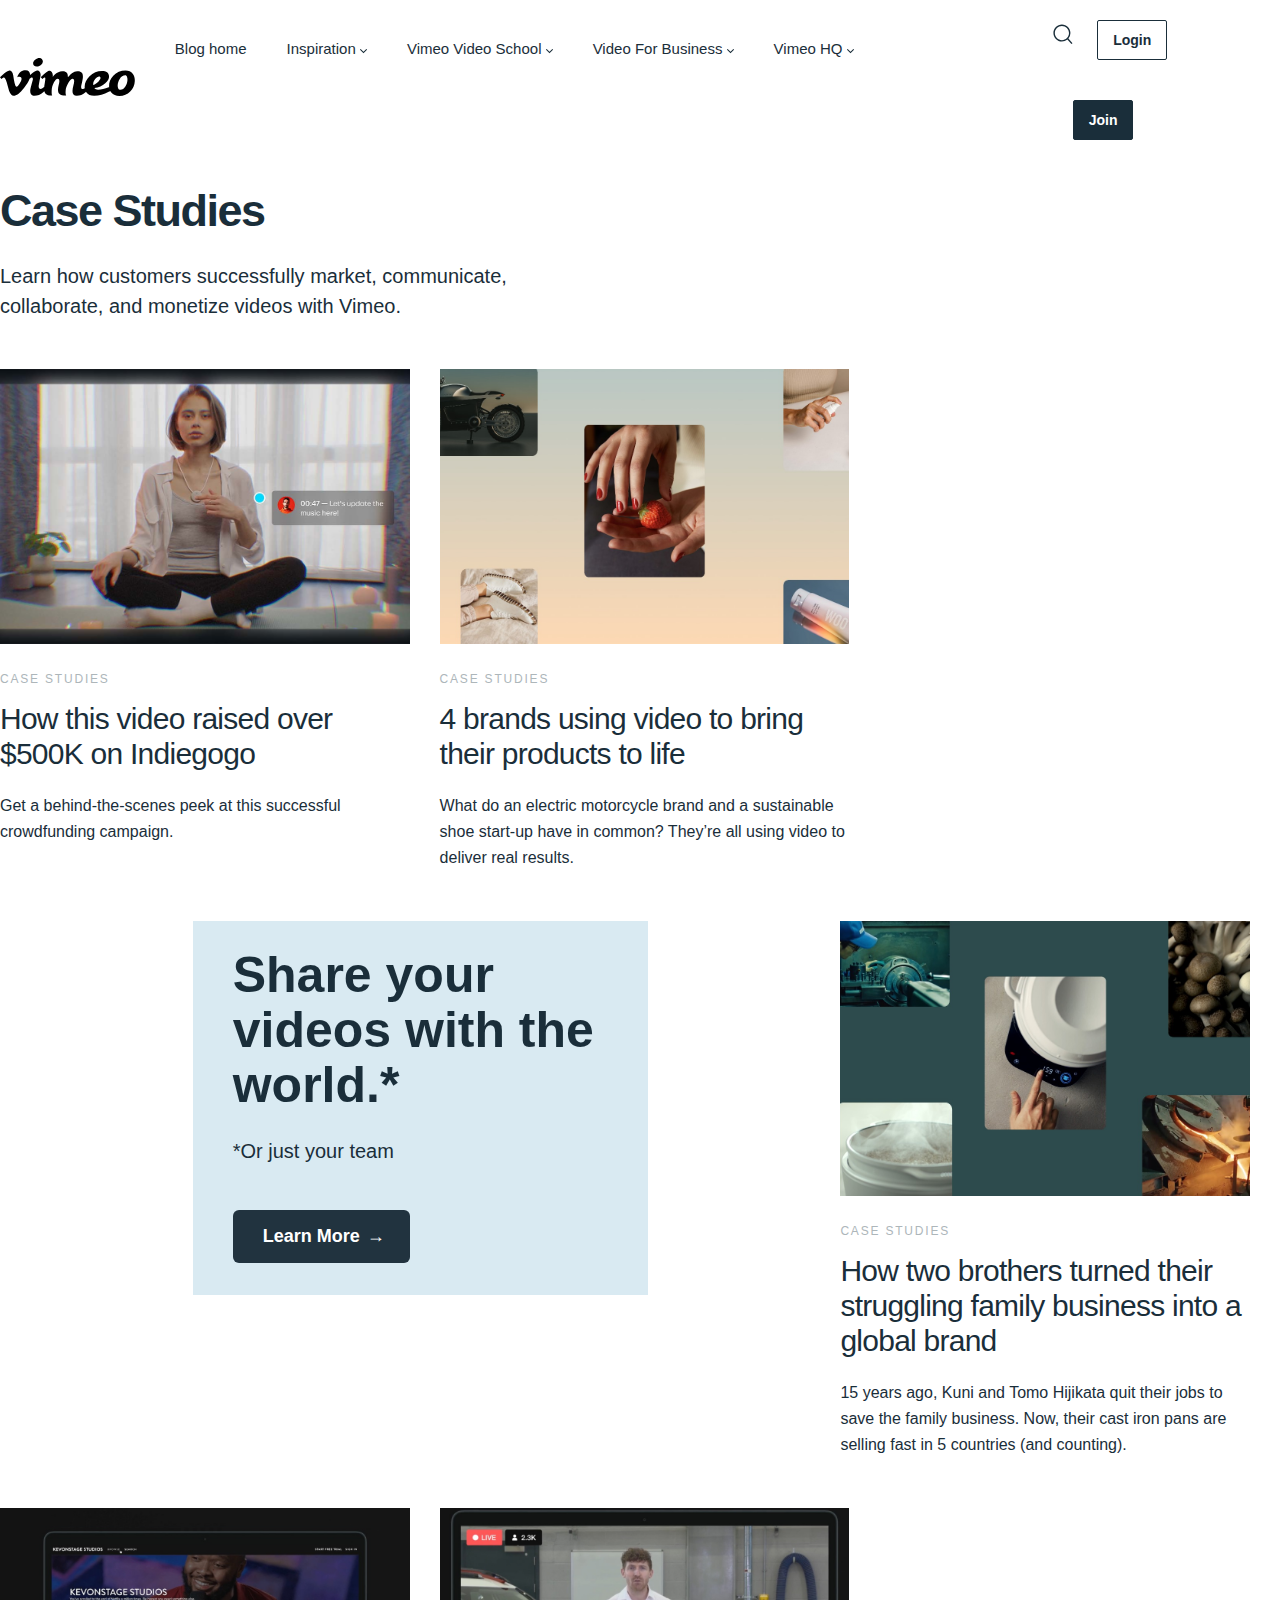
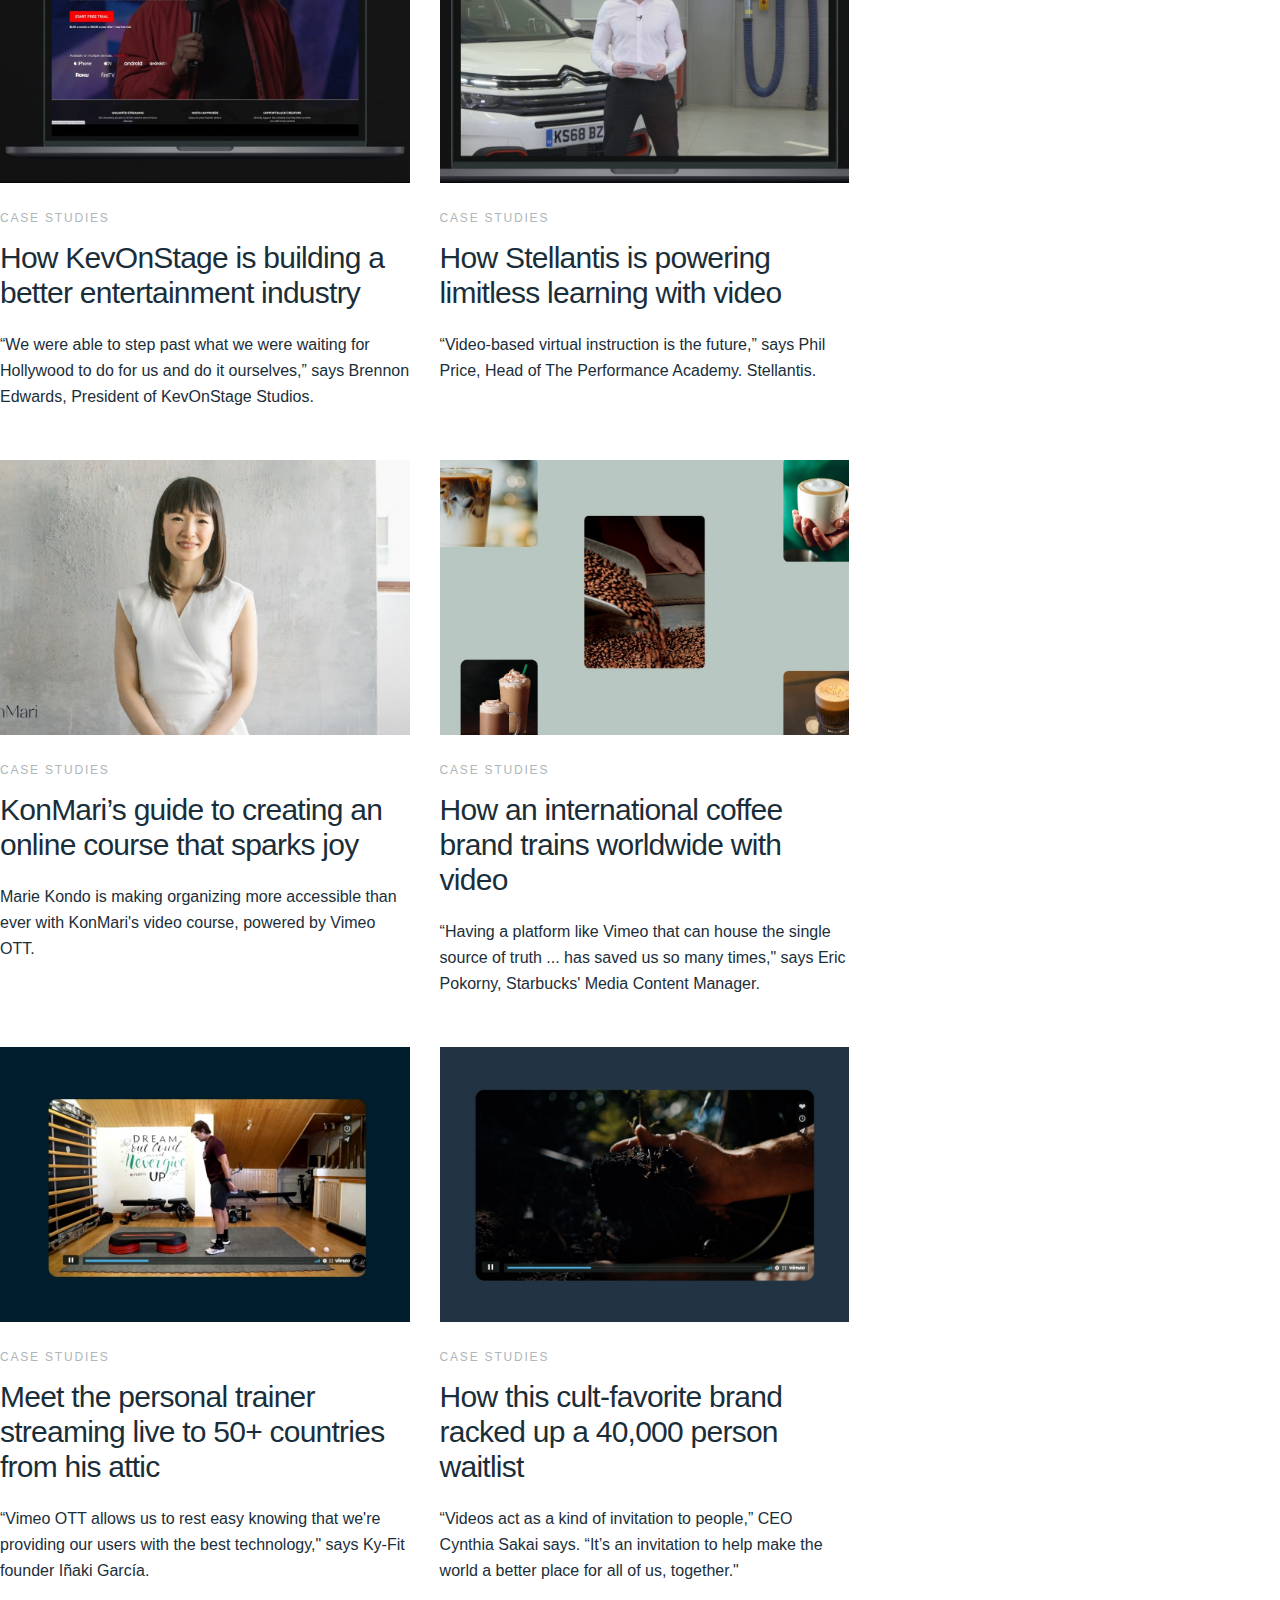
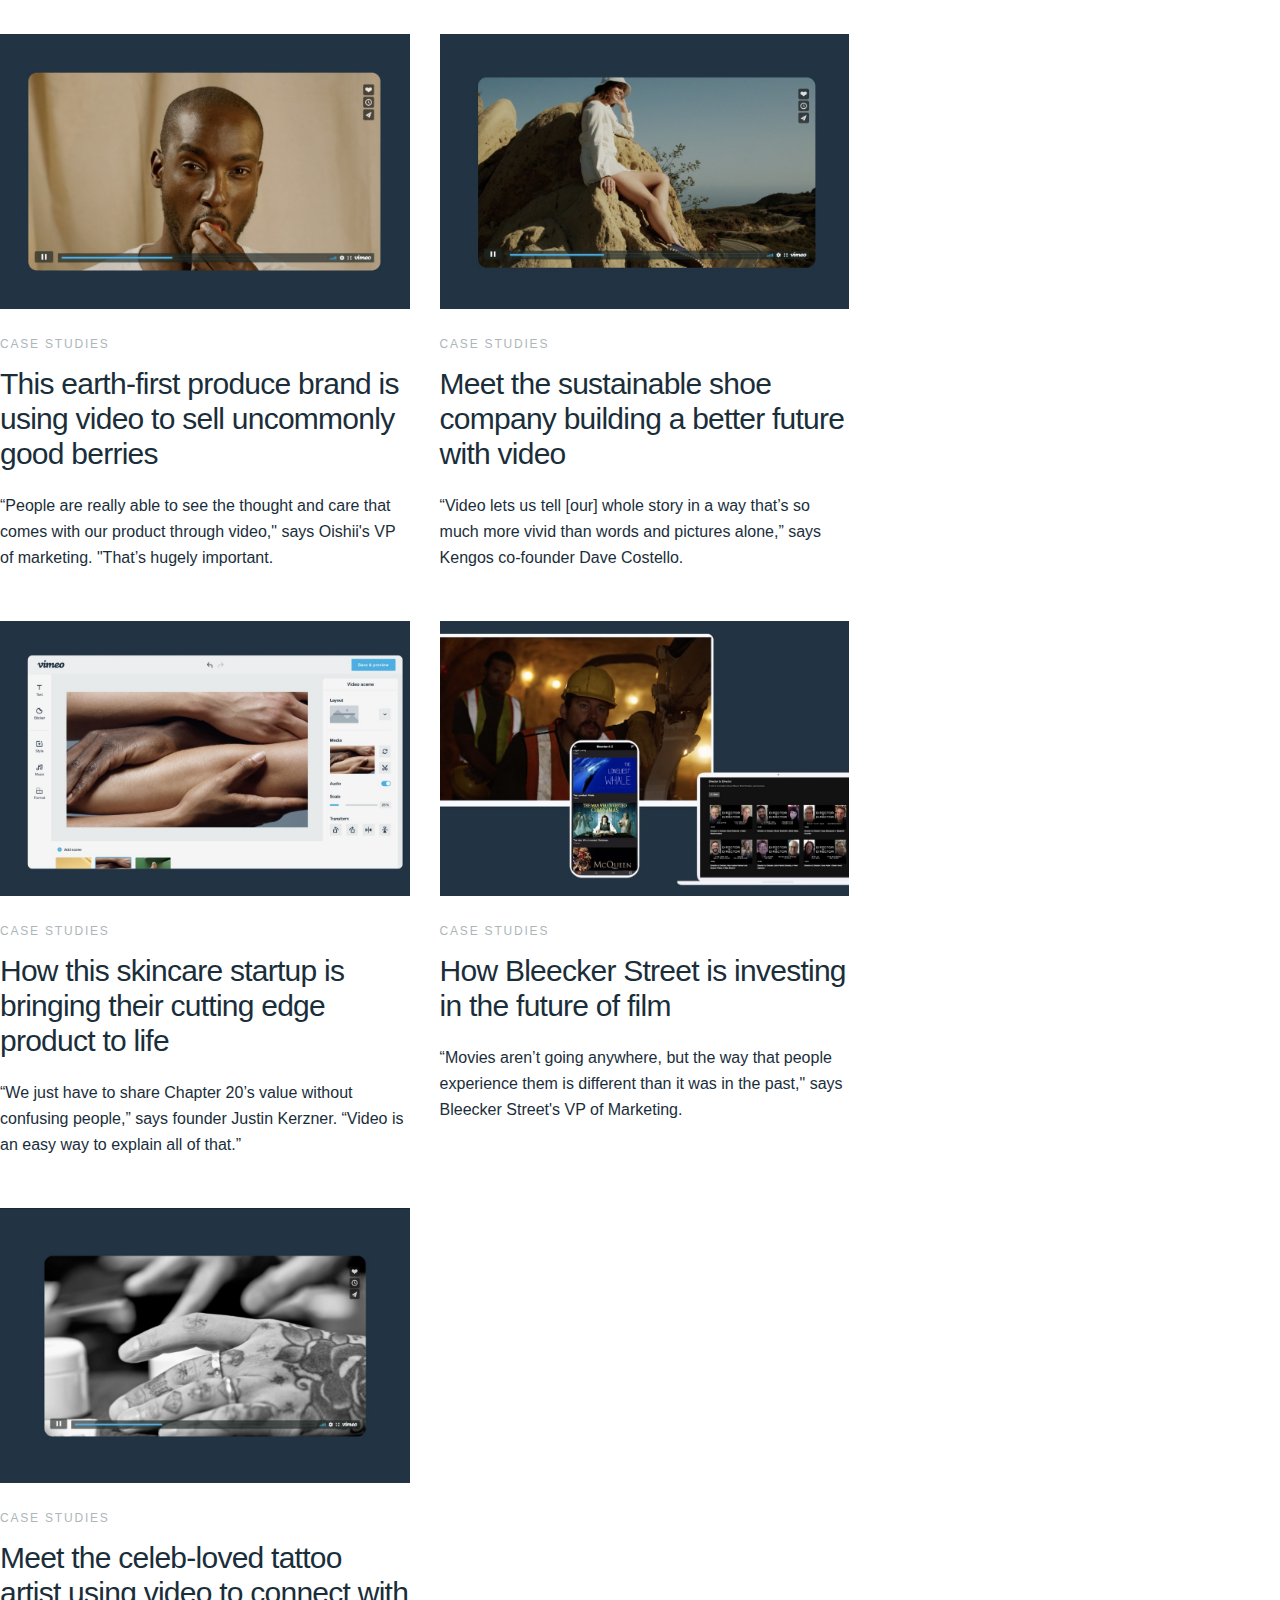
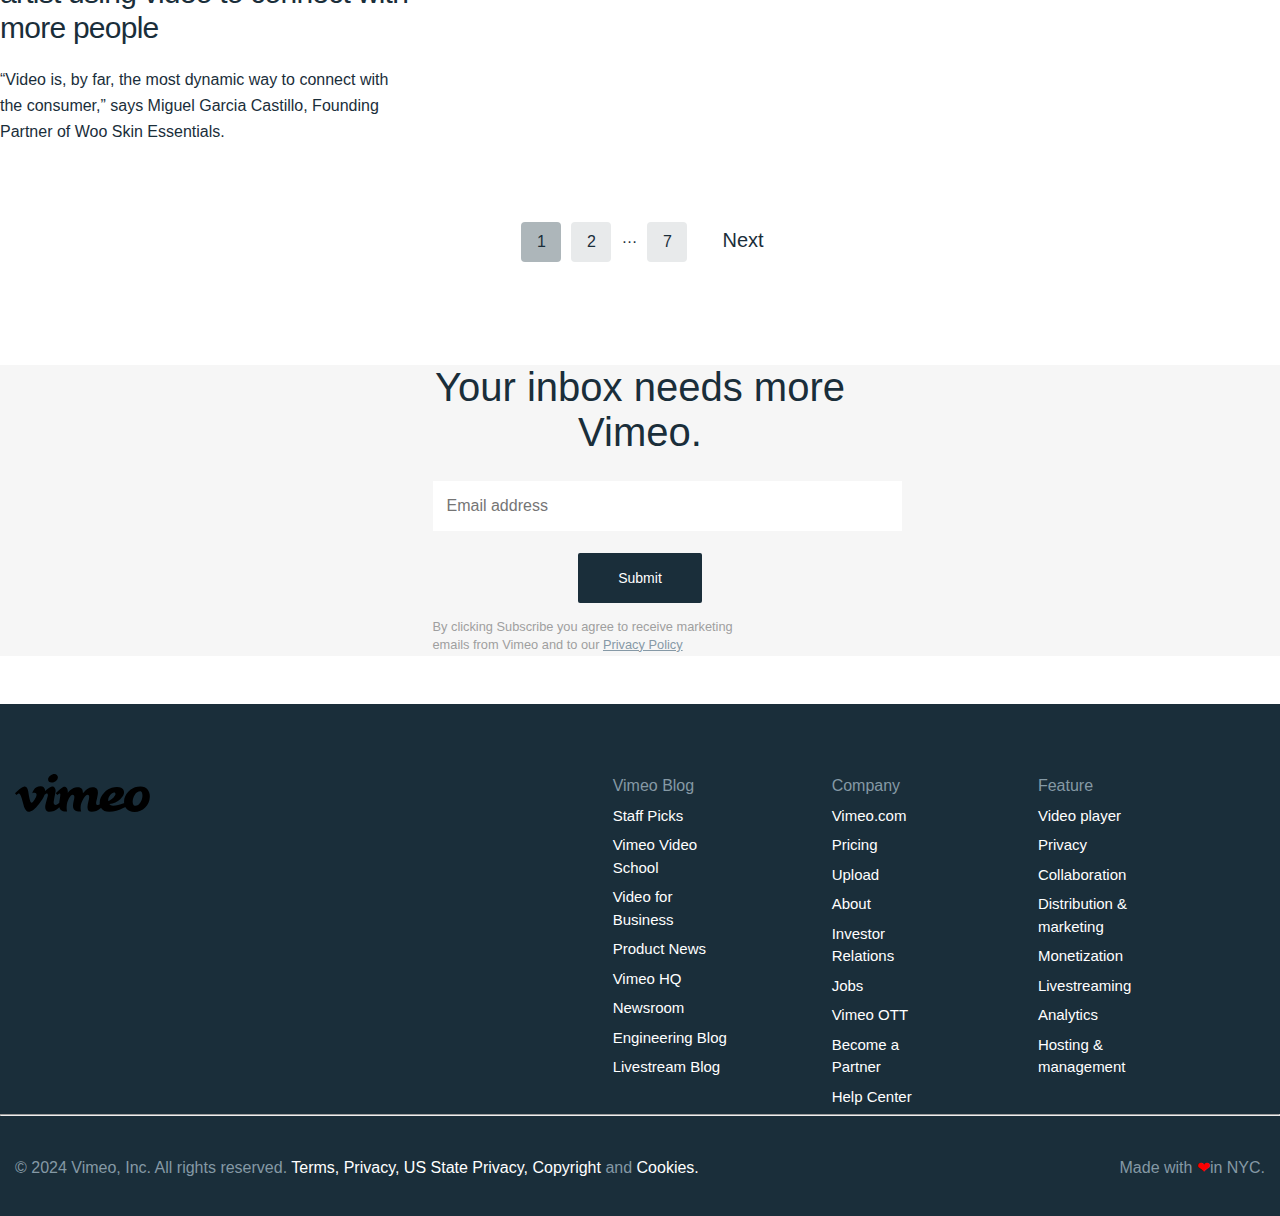
==== commit b0dd5c26: "done" ====
--- a/Aniket/Anitket.html
+++ b/Aniket/Anitket.html
@@ -5,13 +5,16 @@
     <meta name="viewport" content="width=device-width, initial-scale=1.0">
     <title>Vimeo customer-stories</title>
     <link rel="stylesheet" href="AniketCss.css">
+    <link rel="icon" href="../assests/icons8-vimeo-48.png">
 </head>
 <body>
     <header>
+       <a href="../index.html">
         <div class="vimeo-wordmark">
             <svg  fill="none" xmlns="http://www.w3.org/2000/svg" height="38" viewBox="0 0 110 31">
                 <path fill-rule="evenodd" clip-rule="evenodd" d="M89.05 23.77c-.025-.221-.043-.446-.055-.675-.186-3.105.955-5.957 3.426-8.556 2.65-2.888 5.982-4.332 9.998-4.332 2.576 0 4.528.85 5.855 2.546 1.253 1.553 1.823 3.556 1.713 6.01-.149 3.32-1.4 6.191-3.757 8.61C103.873 29.79 100.944 31 97.446 31c-2.909 0-5.119-.92-6.629-2.762-.3403-.4227-.635-.8803-.879-1.365-.395.241-.81.482-1.245.723-3.904 2.203-7.864 3.303-11.878 3.303-2.983 0-5.12-.977-6.409-2.927-.0941-.1369-.1835-.277-.268-.42-.039.034-.078.069-.118.102-2.468 2.096-4.935 3.143-7.401 3.143-2.396 0-3.555-1.3-3.481-3.902.035-1.157.266-2.546.689-4.172.423-1.626.654-2.891.691-3.794.037-1.373-.387-2.06-1.275-2.06-.96 0-2.105 1.121-3.436 3.362-1.404 2.35-2.163 4.628-2.273 6.832-.074 1.557.08 2.75.465 3.58-2.57.073-4.37-.343-5.397-1.247-.92-.795-1.342-2.114-1.267-3.958.035-1.157.216-2.314.542-3.471.325-1.157.505-2.187.543-3.092.074-1.338-.425-2.007-1.494-2.007-.923 0-1.92 1.032-2.988 3.092-1.069 2.06-1.66 4.213-1.77 6.454-.074 2.025.059 3.434.396 4.23-2.528.072-4.323-.45-5.386-1.57-.485-.515-.825-1.178-1.02-1.99-.206.193-.419.383-.636.57-2.469 2.096-4.936 3.143-7.403 3.143-1.142 0-2.017-.361-2.624-1.084-.607-.722-.893-1.66-.856-2.818.036-1.191.413-3.034 1.132-5.528.718-2.492 1.078-3.83 1.078-4.01 0-.939-.333-1.41-.994-1.41-.209 0-.777.338-1.705 1.01-.7 2.055-2.226 4.567-4.577 7.538-3.345 4.269-6.175 6.404-8.49 6.404-1.434 0-2.648-1.3-3.639-3.9l-1.986-7.151c-.736-2.6-1.525-3.9-2.37-3.9-.184 0-.828.38-1.93 1.138L0 15.62c1.2047-1.0388 2.40141-2.0868 3.59-3.144 1.62-1.374 2.835-2.097 3.646-2.17 1.914-.18 3.093 1.105 3.535 3.856.478 2.968.809 4.815.995 5.537.552 2.463 1.159 3.693 1.823 3.693.514 0 1.288-.799 2.32-2.396 1.03-1.598 1.581-2.813 1.656-3.648.147-1.38-.405-2.07-1.657-2.07-.589 0-1.196.133-1.82.396 1.208-3.89 3.519-5.778 6.928-5.67 2.277.065 3.47 1.377 3.578 3.936l1.646-1.464c1.584-1.374 2.762-2.097 3.538-2.17 1.214-.107 2.106.243 2.678 1.054.57.811.781 1.864.636 3.16-.48 2.198-.996 4.99-1.548 8.374-.037 1.55.534 2.324 1.713 2.324.514 0 1.435-.534 2.762-1.606l.048-.039c.085-.755.221-1.652.41-2.691.303-1.677.472-2.983.508-3.921.072-.648-.094-.973-.497-.973-.222 0-.848.366-1.88 1.096l-1.325-1.464c.184-.143 1.343-1.192 3.48-3.144 1.547-1.409 2.596-2.132 3.148-2.168.958-.073 1.732.315 2.32 1.165.59.85.885 1.835.885 2.955 0 .362-.037.705-.11 1.03.5359-.8134 1.1874-1.5444 1.934-2.17 1.694-1.445 3.591-2.26 5.69-2.44 1.805-.144 3.093.271 3.868 1.247.625.796.918 1.936.883 3.417.258-.215.534-.451.83-.705.846-.976 1.674-1.753 2.485-2.331 1.362-.976 2.781-1.518 4.253-1.628 1.768-.144 3.038.27 3.812 1.243.662.792.957 1.927.885 3.402-.038 1.01-.286 2.477-.746 4.404-.462 1.928-.691 3.034-.691 3.322-.037.758.037 1.28.221 1.568.184.288.625.43 1.325.43.315 0 .78-.199 1.398-.598-.0588-.4709-.0829-.9455-.072-1.42.035-2.928 1.362-5.71 3.978-8.35 2.872-2.891 6.26-4.338 10.164-4.338 3.61 0 5.524 1.443 5.746 4.328.147 1.838-.885 3.732-3.094 5.68-2.358 2.128-5.324 3.48-8.895 4.057.662.901 1.656 1.352 2.983 1.352 2.651 0 5.543-.661 8.675-1.986l.412-.174v.002Zm14.944-5.788c.037-.995-.1-1.908-.41-2.737-.311-.83-.759-1.245-1.34-1.245-1.862 0-3.394 1.015-4.596 3.042-1.024 1.66-1.571 3.429-1.643 5.308-.037.923.128 1.734.492 2.434.4.811.966 1.216 1.697 1.216 1.64 0 3.047-.976 4.214-2.93.985-1.623 1.513-3.318 1.586-5.088ZM81.998 16.41c.034-.939-.347-1.41-1.145-1.41-1.042 0-2.099.723-3.174 2.168-1.075 1.446-1.63 2.83-1.664 4.152-.02 0-.02.227 0 .68 1.6731-.6089 3.1854-1.5911 4.422-2.872 1.005-1.114 1.526-2.021 1.561-2.718ZM34.997 2.822c-.038.941-.5 1.845-1.389 2.71C32.61 6.512 31.425 7 30.056 7c-2.108 0-3.126-.94-3.052-2.822.036-.978.6-1.92 1.691-2.823C29.787.453 31 0 32.332 0c.777 0 1.424.312 1.943.932.517.622.757 1.251.722 1.89Z" fill="#000"></path>
             </svg>
+       </a>
         
         </div>
         <div class="logo-content">
